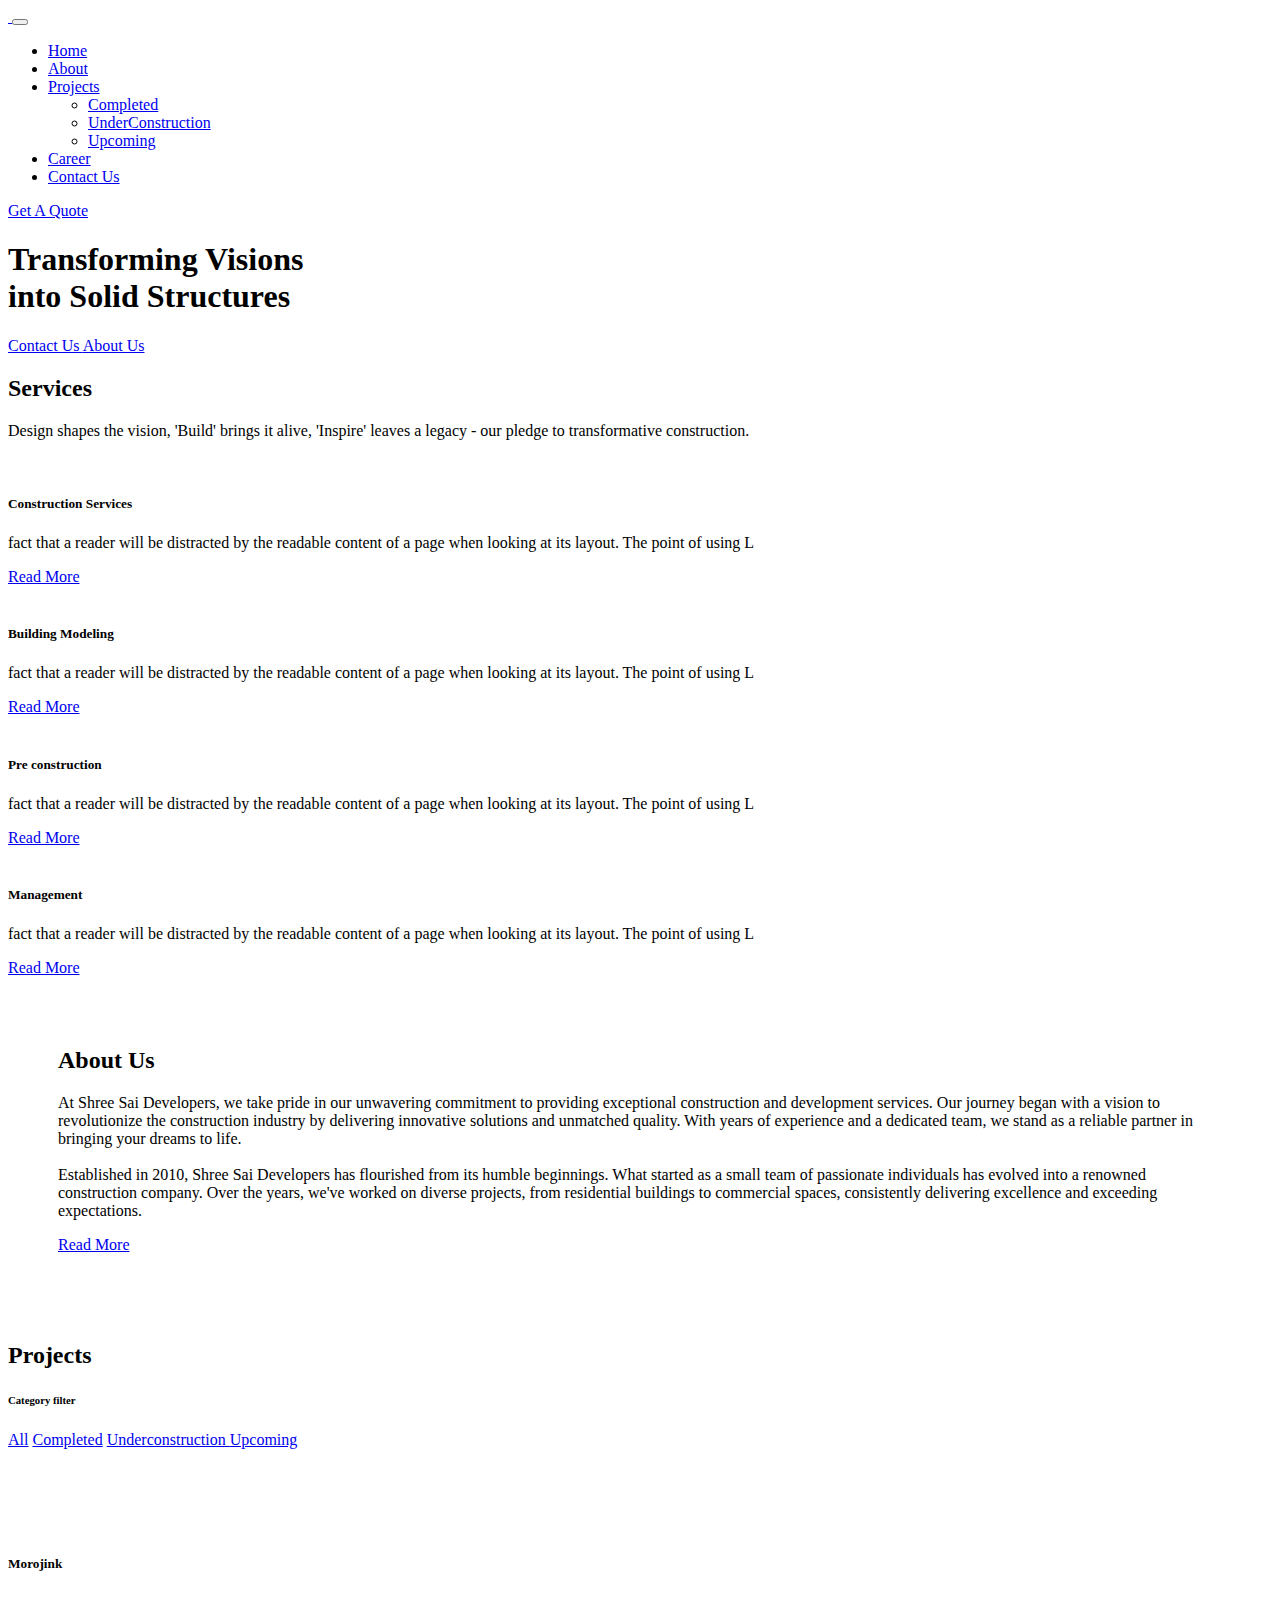
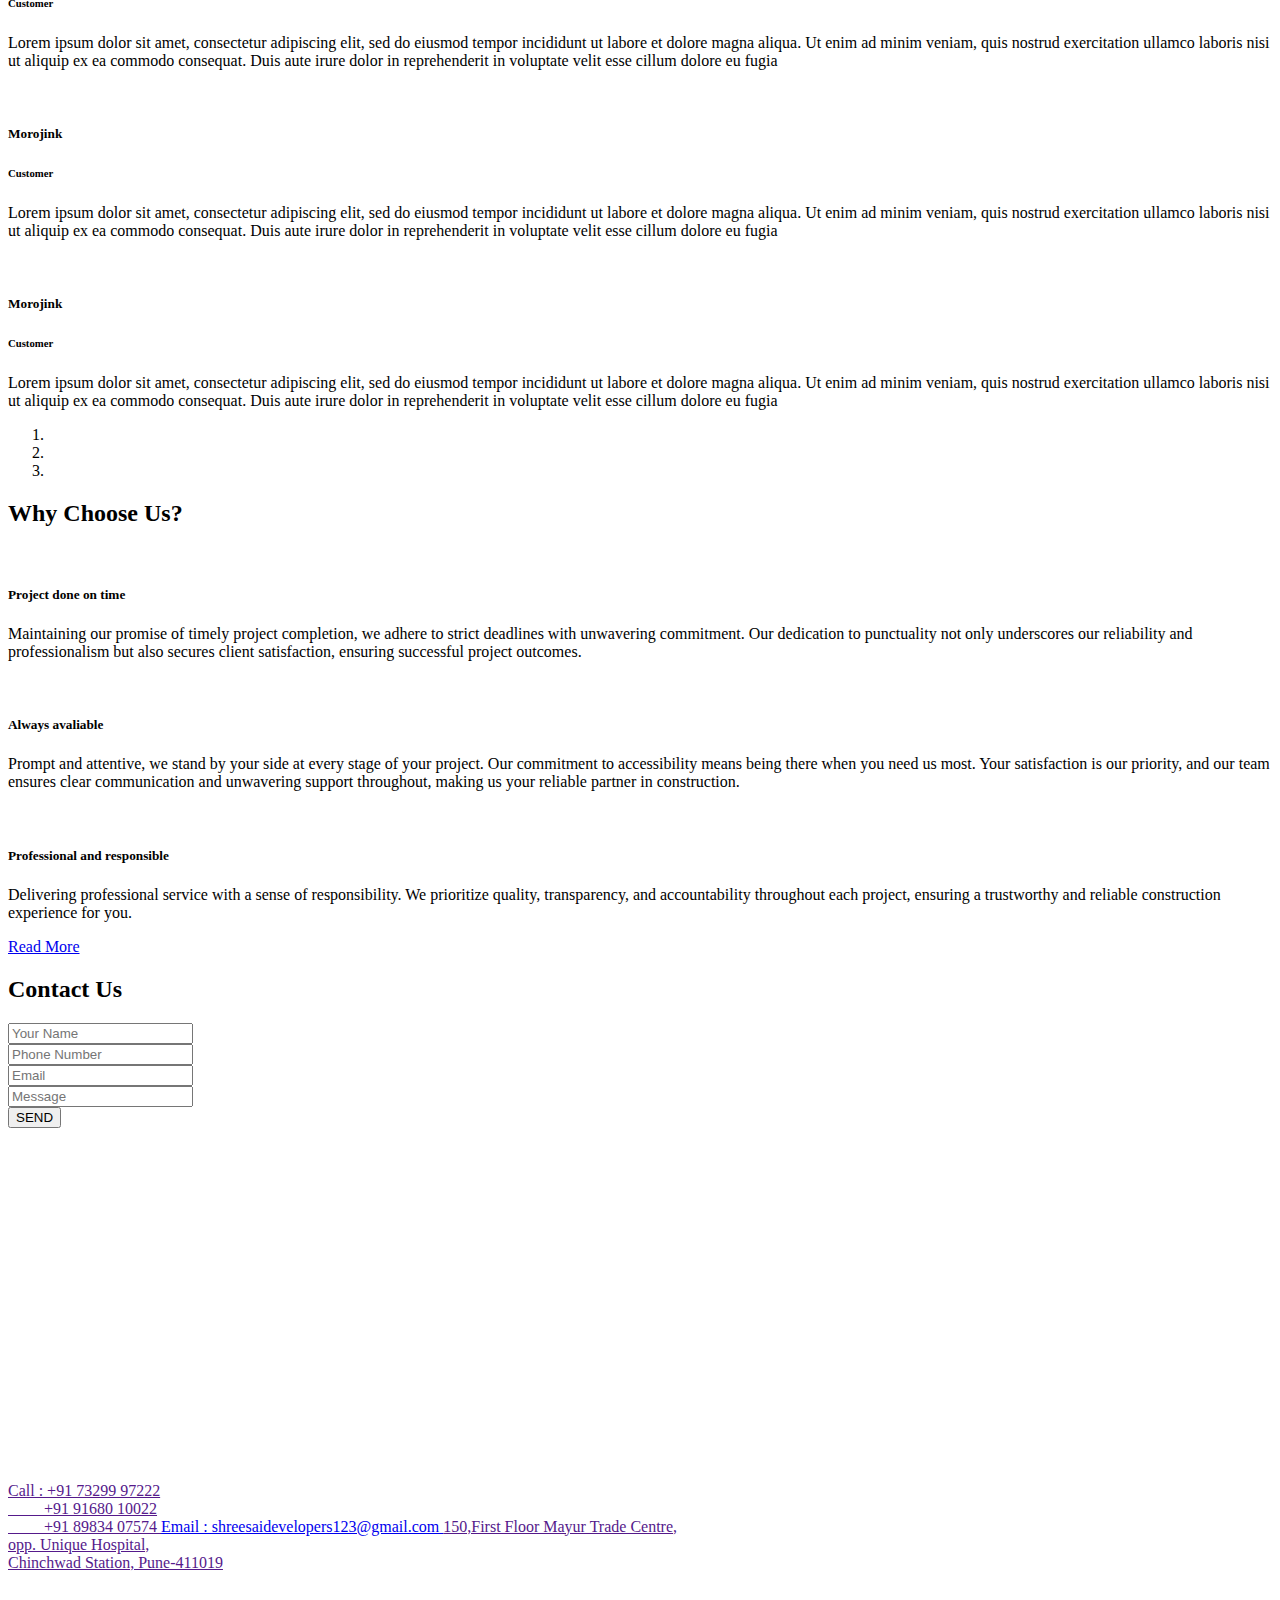
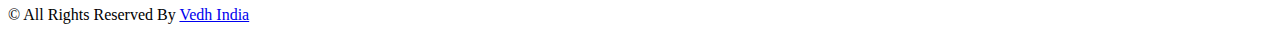
==== index.html @ a4372340 "Add files via upload" ====
<!DOCTYPE html>
<html>

<head>
  <!-- Basic -->
  <meta charset="utf-8" />
  <meta http-equiv="X-UA-Compatible" content="IE=edge" />
  <!-- Mobile Metas -->
  <meta name="viewport" content="width=device-width, initial-scale=1, shrink-to-fit=no" />
  <!-- Site Metas -->
  <meta name="keywords" content="" />
  <meta name="description" content="" />
  <meta name="author" content="" />
  <title>Shree Sai</title>
  <!-- bootstrap core css -->
  <link rel="stylesheet" type="text/css" href="css/bootstrap.css" />

  <!-- fonts style -->
  <link href="https://fonts.googleapis.com/css2?family=Roboto:wght@400;500;700;900&display=swap" rel="stylesheet">

  <!--owl slider stylesheet -->
  <link rel="stylesheet" type="text/css" href="https://cdnjs.cloudflare.com/ajax/libs/OwlCarousel2/2.3.4/assets/owl.carousel.min.css" />

  <!-- font awesome style -->
  <link href="css/font-awesome.min.css" rel="stylesheet" />

  <!-- Custom styles for this template -->
  <link href="css/style.css" rel="stylesheet" />
  <!-- responsive style -->
  <link href="css/responsive.css" rel="stylesheet" />

</head>

<body>

  <div class="hero_area">
    <!-- header section strats -->
    <header class="header_section">
      <div class="header_bottom">
        <div class="container-fluid">
          <nav class="navbar navbar-expand-lg custom_nav-container">
            <a class="navbar-brand" href="index.html">
              <img src="images/logo.png" alt="">
            </a>
    
            <button class="navbar-toggler" type="button" data-toggle="collapse" data-target="#navbarSupportedContent" aria-controls="navbarSupportedContent" aria-expanded="false" aria-label="Toggle navigation">
              <span></span>
            </button>
    
            <div class="collapse navbar-collapse" id="navbarSupportedContent">
              <ul class="navbar-nav">
                <li class="nav-item active dropdown cool-link">
                  <a class="nav-link" href="index.html">Home</a>
                </li>
                <li class="nav-item dropdown cool-link">
                  <a class="nav-link" href="about.html">About</a>
                </li>
                <li class="nav-item dropdown cool-link">
                  <a href="#" class="nav-link dropdown-toggle" data-toggle="dropdown">Projects</a>
                  <ul class="dropdown-menu">
                    <li><a href="complete.html">Completed</a></li>
                    <li><a href="undercontruction.html">UnderConstruction</a></li>
                    <li><a href="upcoming.html">Upcoming</a></li>
                  </ul>
                </li>
                <li class="nav-item dropdown cool-link">
                  <a class="nav-link" href="career.html">Career</a>
                </li>
                <li class="nav-item dropdown cool-link">
                  <a class="nav-link" href="contact.html">Contact Us</a>
                </li>
              </ul>
              <div class="quote_btn-container">
                <a href="contact.html" class="quote_btn">Get A Quote</a>
              </div>
            </div>
          </nav>
        </div>
      </div>
    </header>
    <!-- end header section -->
    <!-- slider section -->
    <section class="slider_section ">
    
            <div class="container ">
              <div class="row">
                <div class="col-md-10 mx-auto">
                  <div class="detail-box">
                    <h1>  
                      Transforming 
                      Visions  <br>into
                      Solid Structures
                    </h1>
                    <div class="btn-box">
                      <a href="contact.html" class="btn1">
                        Contact Us
                      </a>
                      <a href="about.html" class="btn2">
                        About Us
                      </a>
                  
              </div>
            </div>
          </div>
          
        </div>
      
      </div>

    </section>
    <!-- end slider section -->
  </div>


  <!-- service section -->

  <section class="service_section layout_padding">
    <div class="service_container">
      <div class="container ">
        <div class="heading_container">
          <h2>
            Services
          </h2>
          <p>
            Design shapes the vision, 'Build' brings it alive, 'Inspire' leaves a legacy - our pledge to transformative construction.
          </p>
        </div>
        <div class="row">
          <div class="col-md-6 col-lg-3">
            <div class="box ">
              <div class="img-box">
                <img src="images/s1.png" alt="">
              </div>
              <div class="detail-box">
                <h5>
                  Construction
                  Services
                </h5>
                <p>
                  fact that a reader will be distracted by the readable content of a page when looking at its layout.
                  The
                  point of using L
                </p>
                <a href="about.html">
                  Read More
                </a>
              </div>
            </div>
          </div>
          <div class="col-md-6 col-lg-3">
            <div class="box ">
              <div class="img-box">
                <img src="images/s2.png" alt="">
              </div>
              <div class="detail-box">
                <h5>
                  Building
                  Modeling
                </h5>
                <p>
                  fact that a reader will be distracted by the readable content of a page when looking at its layout.
                  The
                  point of using L
                </p>
                <a href="about.html">
                  Read More
                </a>
              </div>
            </div>
          </div>
          <div class="col-md-6 col-lg-3">
            <div class="box ">
              <div class="img-box">
                <img src="images/s3.png" alt="">
              </div>
              <div class="detail-box">
                <h5>
                  Pre
                  construction
                </h5>
                <p>
                  fact that a reader will be distracted by the readable content of a page when looking at its layout.
                  The
                  point of using L
                </p>
                <a href="about.html">
                  Read More
                </a>
              </div>
            </div>
          </div>
          <div class="col-md-6 col-lg-3">
            <div class="box ">
              <div class="img-box">
                <img src="images/s4.png" alt="">
              </div>
              <div class="detail-box">
                <h5>
                  Management
                </h5>
                <p>
                  fact that a reader will be distracted by the readable content of a page when looking at its layout.
                  The
                  point of using L
                </p>
                <a href="about.html">
                  Read More
                </a>
              </div>
            </div>
          </div>
        </div>
      </div>
    </div>
  </section>

  <!-- end service section -->


  <!-- about section -->

  <section class="about_section"  style="background: url(images/test-.jpg);
  background-repeat: no-repeat;
  background-size: cover;padding:50px">
    <div class="container  ">
      <div class="row">
        <div class="col-md-6">
          <div class="detail-box">
            <div class="heading_container">
              <h2>
                About Us
              </h2>
            </div>
            <p>
              At Shree Sai Developers, we take pride in our unwavering commitment to providing exceptional construction and development services. Our journey began with a vision to revolutionize the construction industry by delivering innovative solutions and unmatched quality. With years of experience and a dedicated team, we stand as a reliable partner in bringing your dreams to life.<br><br>Established in 2010, Shree Sai Developers has flourished from its humble beginnings. What started as a small team of passionate individuals has evolved into a renowned construction company. Over the years, we've worked on diverse projects, from residential buildings to commercial spaces, consistently delivering excellence and exceeding expectations.
            </p>
            <a href="about.html">
              Read More
            </a>
          </div>
        </div>
        <div class="col-md-6 ">
          <div class="img-box">
            <img src="images/about-img.jpg" alt="">
          </div>
        </div>

      </div>
    </div>
  </section>

  <!-- end about section -->
  <!-- project section -->

  <section class="project_section layout_padding">
    <div class="container">
      <div class="heading_container">
        <h2>
          Projects
        </h2>
      </div>
      <div class="carousel-wrap ">
        <div class="filter_box">
          <h6>
            Category filter
          </h6>
          <nav class="owl-filter-bar">
            <a href="#" class="item active" data-owl-filter="*">All</a>
            <a href="#" class="item" data-owl-filter=".completed">Completed</a>
            <a href="#" class="item" data-owl-filter=".u_construction">Underconstruction </a>
            <a href="#" class="item" data-owl-filter=".upcoming">Upcoming </a>
            
          </nav>
        </div>

        <div class="owl-carousel project_carousel">
          <div class="item completed">
            <div class="box">
              <div class="img-box">
                <img src="images/project1.jpg" alt="" />
                <a href="" class="pin_link">
                  <i class="fa fa-link" aria-hidden="true"></i>
                </a>
              </div>
              <div class="detail-box">
                <h5>
                  Renuka 
                </h5>
                <p style="color:white">
                  alteration in some form, by injected humour, or randomised words which don't look even slightly
                  believable. If you are going to use
                </p>
              </div>
            </div>
          </div>
          <div class="item u_construction">
            <div class="box">
              <div class="img-box">
                <img src="images/project2.jpg" alt="" />
                <a href="" class="pin_link">
                  <i class="fa fa-link" aria-hidden="true"></i>
                </a>
              </div>
              <div class="detail-box">
                <h5>
                 Renuka Nilay
                </h5>
                <p style="color:white">
                  alteration in some form, by injected humour, or randomised words which don't look even slightly
                  believable. If you are going to use
                </p>
              </div>
            </div>
          </div>
          <div class="item upcoming">
            <div class="box">
              <div class="img-box">
                <img src="images/project2.jpg" alt="" />
                <a href="" class="pin_link">
                  <i class="fa fa-link" aria-hidden="true"></i>
                </a>
              </div>
              <div class="detail-box">
                <h5>
                 Renuka Vista
                </h5>
                <p style="color:white">
                  alteration in some form, by injected humour, or randomised words which don't look even slightly
                  believable. If you are going to use
                </p>
              </div>
            </div>
          </div>
        </div>
      </div>
    </div>
  </section>

  <!-- end project section -->

  <!-- client section -->
  <section class="client_section layout_padding">
    <div class="container">
      <div class="heading_container heading_center">
        <h2 style="color: white;">
          Testimonial
        </h2>
      </div>
    </div>
    <div id="customCarousel2" class="carousel slide" data-ride="carousel">
      <div class="carousel-inner">
        <div class="carousel-item active">
          <div class="container">
            <div class="row">
              <div class="col-md-10 mx-auto">
                <div class="box">
                  <div class="img-box">
                    <img src="images/client.jpg" alt="">
                  </div>
                  <div class="detail-box">
                    <div class="client_info">
                      <div class="client_name">
                        <h5>
                          Morojink
                        </h5>
                        <h6>
                          Customer
                        </h6>
                      </div>
                      <i class="fa fa-quote-left" aria-hidden="true"></i>
                    </div>
                    <p>
                      Lorem ipsum dolor sit amet, consectetur adipiscing elit, sed do eiusmod tempor incididunt ut
                      labore
                      et
                      dolore magna aliqua. Ut enim ad minim veniam, quis nostrud exercitation ullamco laboris nisi ut
                      aliquip ex ea commodo consequat. Duis aute irure dolor in reprehenderit in voluptate velit esse
                      cillum
                      dolore eu fugia
                    </p>
                  </div>
                </div>
              </div>
            </div>
          </div>
        </div>
        <div class="carousel-item">
          <div class="container">
            <div class="row">
              <div class="col-md-10 mx-auto">
                <div class="box">
                  <div class="img-box">
                    <img src="images/client.jpg" alt="">
                  </div>
                  <div class="detail-box">
                    <div class="client_info">
                      <div class="client_name">
                        <h5>
                          Morojink
                        </h5>
                        <h6>
                          Customer
                        </h6>
                      </div>
                      <i class="fa fa-quote-left" aria-hidden="true"></i>
                    </div>
                    <p>
                      Lorem ipsum dolor sit amet, consectetur adipiscing elit, sed do eiusmod tempor incididunt ut
                      labore
                      et
                      dolore magna aliqua. Ut enim ad minim veniam, quis nostrud exercitation ullamco laboris nisi ut
                      aliquip ex ea commodo consequat. Duis aute irure dolor in reprehenderit in voluptate velit esse
                      cillum
                      dolore eu fugia
                    </p>
                  </div>
                </div>
              </div>
            </div>
          </div>
        </div>
        <div class="carousel-item">
          <div class="container">
            <div class="row">
              <div class="col-md-10 mx-auto">
                <div class="box">
                  <div class="img-box">
                    <img src="images/client.jpg" alt="">
                  </div>
                  <div class="detail-box">
                    <div class="client_info">
                      <div class="client_name">
                        <h5>
                          Morojink
                        </h5>
                        <h6>
                          Customer
                        </h6>
                      </div>
                      <i class="fa fa-quote-left" aria-hidden="true"></i>
                    </div>
                    <p>
                      Lorem ipsum dolor sit amet, consectetur adipiscing elit, sed do eiusmod tempor incididunt ut
                      labore
                      et
                      dolore magna aliqua. Ut enim ad minim veniam, quis nostrud exercitation ullamco laboris nisi ut
                      aliquip ex ea commodo consequat. Duis aute irure dolor in reprehenderit in voluptate velit esse
                      cillum
                      dolore eu fugia
                    </p>
                  </div>
                </div>
              </div>
            </div>
          </div>
        </div>
      </div>
      <ol class="carousel-indicators">
        <li data-target="#customCarousel2" data-slide-to="0" class="active"></li>
        <li data-target="#customCarousel2" data-slide-to="1"></li>
        <li data-target="#customCarousel2" data-slide-to="2"></li>
      </ol>
    </div>
  </section>
  <!-- end client section -->

  <!-- why us section -->

  <section class="why_us_section layout_padding">
    <div class="container">
      <div class="heading_container">
        <h2>
          Why Choose Us?
        </h2>
      </div>
      <div class="why_us_container">
        <div class="box">
          <div class="img-box">
            <img src="images/w1.png" alt="">
          </div>
          <div class="detail-box">
            <h5>
              Project done on time
            </h5>
            <p>
              Maintaining our promise of timely project completion, we adhere to strict deadlines with unwavering commitment. Our dedication to punctuality not only underscores our reliability and professionalism but also secures client satisfaction, ensuring successful project outcomes.
            </p>
          </div>
        </div>
        <div class="box">
          <div class="img-box">
            <img src="images/w2.png" alt="">
          </div>
          <div class="detail-box">
            <h5>
              Always avaliable
            </h5>
            <p>
              Prompt and attentive, we stand by your side at every stage of your project. Our commitment to accessibility means being there when you need us most. Your satisfaction is our priority, and our team ensures clear communication and unwavering support throughout, making us your reliable partner in construction.
            </p>
          </div>
        </div>
        <div class="box">
          <div class="img-box">
            <img src="images/w3.png" alt="">
          </div>
          <div class="detail-box">
            <h5>
              Professional and responsible
            </h5>
            <p>
              Delivering professional service with a sense of responsibility. We prioritize quality, transparency, and accountability throughout each project, ensuring a trustworthy and reliable construction experience for you.
            </p>
          </div>
        </div>
      </div>
      <div class="btn-box">
        <a href="about.html">
          Read More
        </a>
      </div>
    </div>
  </section>

  <!-- end why us section -->

  <!-- contact section -->
  <section class="contact_section layout_padding-bottom">
    <div class="container-fluid">
      <div class="col-lg-4 col-md-5 offset-md-1">
        <div class="heading_container">
          <h2>
            Contact Us
          </h2>
        </div>
      </div>
      <div class="row">
        <div class="col-lg-4 col-md-5 offset-md-1">
          <div class="form_container">
            <form action="">
              <div>
                <input type="text" placeholder="Your Name" />
              </div>
              <div>
                <input type="text" placeholder="Phone Number" />
              </div>
              <div>
                <input type="email" placeholder="Email" />
              </div>
              <div>
                <input type="text" class="message-box" placeholder="Message" />
              </div>
              <div class="btn_box">
                <button>
                  SEND
                </button>
              </div>
            </form>
          </div>
        </div>
        <div class="col-lg-7 col-md-6 px-0">
          <iframe src="https://www.google.com/maps/embed?pb=!1m18!1m12!1m3!1d3780.5504489914156!2d73.7911714243227!3d18.6392793155391!2m3!1f0!2f0!3f0!3m2!1i1024!2i768!4f13.1!3m3!1m2!1s0x3bc2b9b55a376e81%3A0xe01cc59620ed793e!2sMayur%20Trade%20Center%2C%20Chinchwad%2C%20Pimpri-Chinchwad%2C%20Maharashtra%20411019!5e0!3m2!1sen!2sin!4v1699520612170!5m2!1sen!2sin" width="700" height="350" style="border:0;" allowfullscreen="" loading="lazy" referrerpolicy="no-referrer-when-downgrade"></iframe>
        </div>
      </div>
    </div>
  </section>
  <!-- end contact section -->

    <!-- info section -->
    <section class="info_section ">

      <div class="container">
        
        <div class="contact_nav">
          <a href="">
            <i class="fa fa-phone" aria-hidden="true"></i>
            <span class="phone-numbers">
             Call : +91 73299 97222 <br>
            &nbsp;&nbsp;&nbsp;&nbsp;&nbsp;&nbsp;&nbsp;&nbsp;  +91 91680 10022<br>
            &nbsp;&nbsp;&nbsp;&nbsp;&nbsp;&nbsp;&nbsp;&nbsp;  +91 89834 07574
            </span>
            
          </a>
          <a href="https://mail.google.com/">
            <i class="fa fa-envelope" aria-hidden="true"></i>
            <span>
              Email : shreesaidevelopers123@gmail.com
            </span>
          </a>
          <a href="">
            <i class="fa fa-map-marker" aria-hidden="true"></i>
            <span>
              150,First Floor Mayur Trade Centre,<br>opp. Unique Hospital,<br> Chinchwad Station, Pune-411019
            </span>
          </a>
         
        </div>
  
        <!-- <div class="info_top">
          <div class="row justify-content-center info_main_row">
              <div class="col-sm-6 col-md-4 col-lg-3">
              <div class="info_links">
                <h4 style="text-transform: capitalize;">
                  Quick Links
                </h4>
                <div class="info_links_menu">
                  <a class="" href="index.html">Home </a>
                  <a class="" href="service.html">Services</a>
                  <a class="" href="about.html"> About</a>
                  <a class="" href="project.html">Project</a>
                  <a class="" href="testimonial.html">Testimonial</a>
                  <a class="" href="contact.html">Contact Us</a>
                </div>
              </div>
            </div>
  
          </div>
        </div> -->
        <div class="info_bottom text-center">
          <div class="info_logo">
              <a href="">
                  <img src="images/logo2.png" alt="">
              </a>
          </div>
      </div>
      <div class="info_bottom">
        <div class="row">
          <div class="col-md-4 ml-auto">
            <div class="social_box">
              <a href="">
                <i class="fa fa-facebook" aria-hidden="true"></i>
              </a>
              <a href="">
                <i class="fa fa-twitter" aria-hidden="true"></i>
              </a>
              <a href="">
                <i class="fa fa-linkedin" aria-hidden="true"></i>
              </a>
              <a href="">
                <i class="fa fa-instagram" aria-hidden="true"></i>
              </a>
            </div>
          </div>
        </div>
  
      </div>
      </div>
    </section>
    <!-- end info_section -->
  <!-- footer section -->
  <footer class="footer_section">
    <div class="container">
      <p>
        &copy; <span id="displayYear"></span> All Rights Reserved By
        <a href="https://vedhindia.com/">Vedh India</a>
      </p>
    </div>
  </footer>
  <!-- footer section -->

  <!-- jQery -->
  <script src="js/jquery-3.4.1.min.js"></script>
  <!-- popper js -->
  <script src="https://cdn.jsdelivr.net/npm/popper.js@1.16.0/dist/umd/popper.min.js" integrity="sha384-Q6E9RHvbIyZFJoft+2mJbHaEWldlvI9IOYy5n3zV9zzTtmI3UksdQRVvoxMfooAo" crossorigin="anonymous">
  </script>
  <!-- bootstrap js -->
  <script src="js/bootstrap.js"></script>
  <!-- owl slider -->
  <script src="https://cdnjs.cloudflare.com/ajax/libs/OwlCarousel2/2.3.4/owl.carousel.min.js">
  </script>
  <!--  OwlCarousel 2 - Filter -->
  <script src="https://huynhhuynh.github.io/owlcarousel2-filter/dist/owlcarousel2-filter.min.js"></script>
  <!-- custom js -->
  <script src="js/custom.js"></script>
  <!-- Google Map -->
  <script src="https://maps.googleapis.com/maps/api/js?key=AIzaSyCh39n5U-4IoWpsVGUHWdqB6puEkhRLdmI&callback=myMap">
  </script>
  <!-- End Google Map -->

</body>

</html>
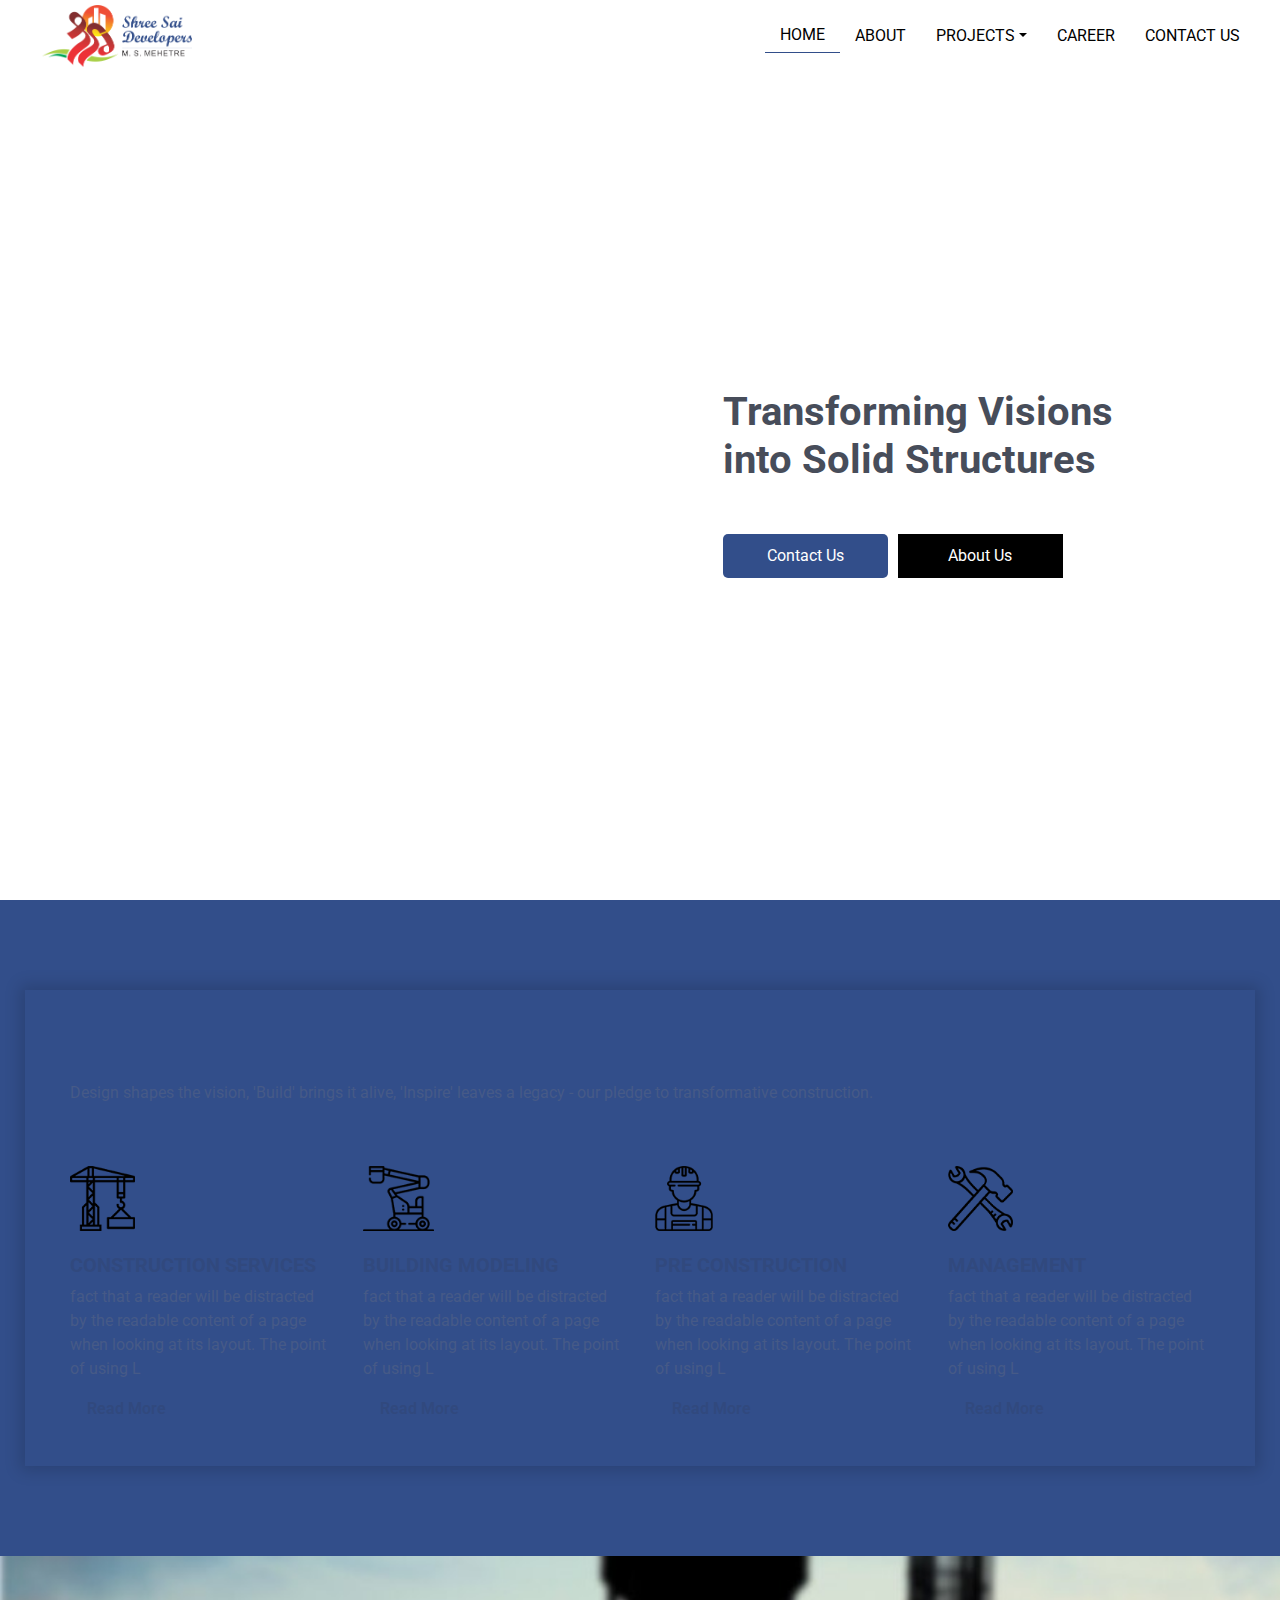
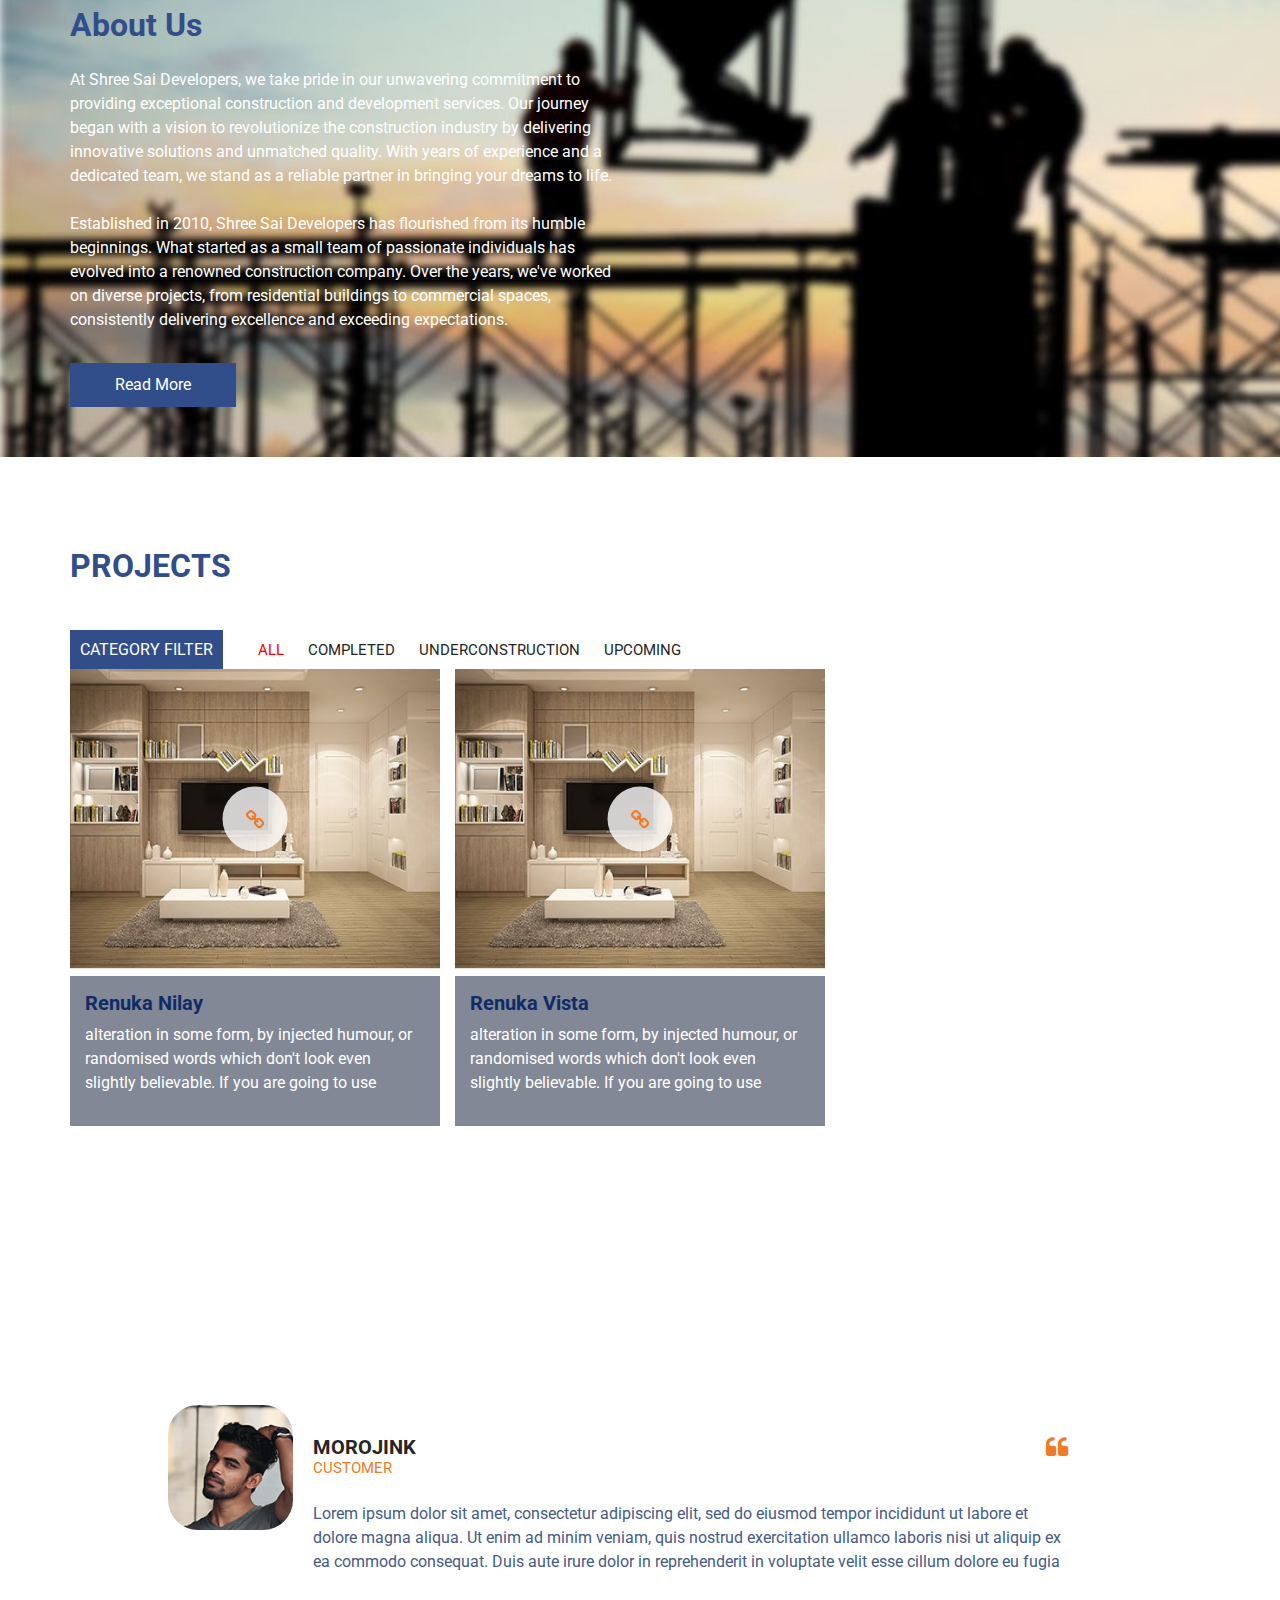
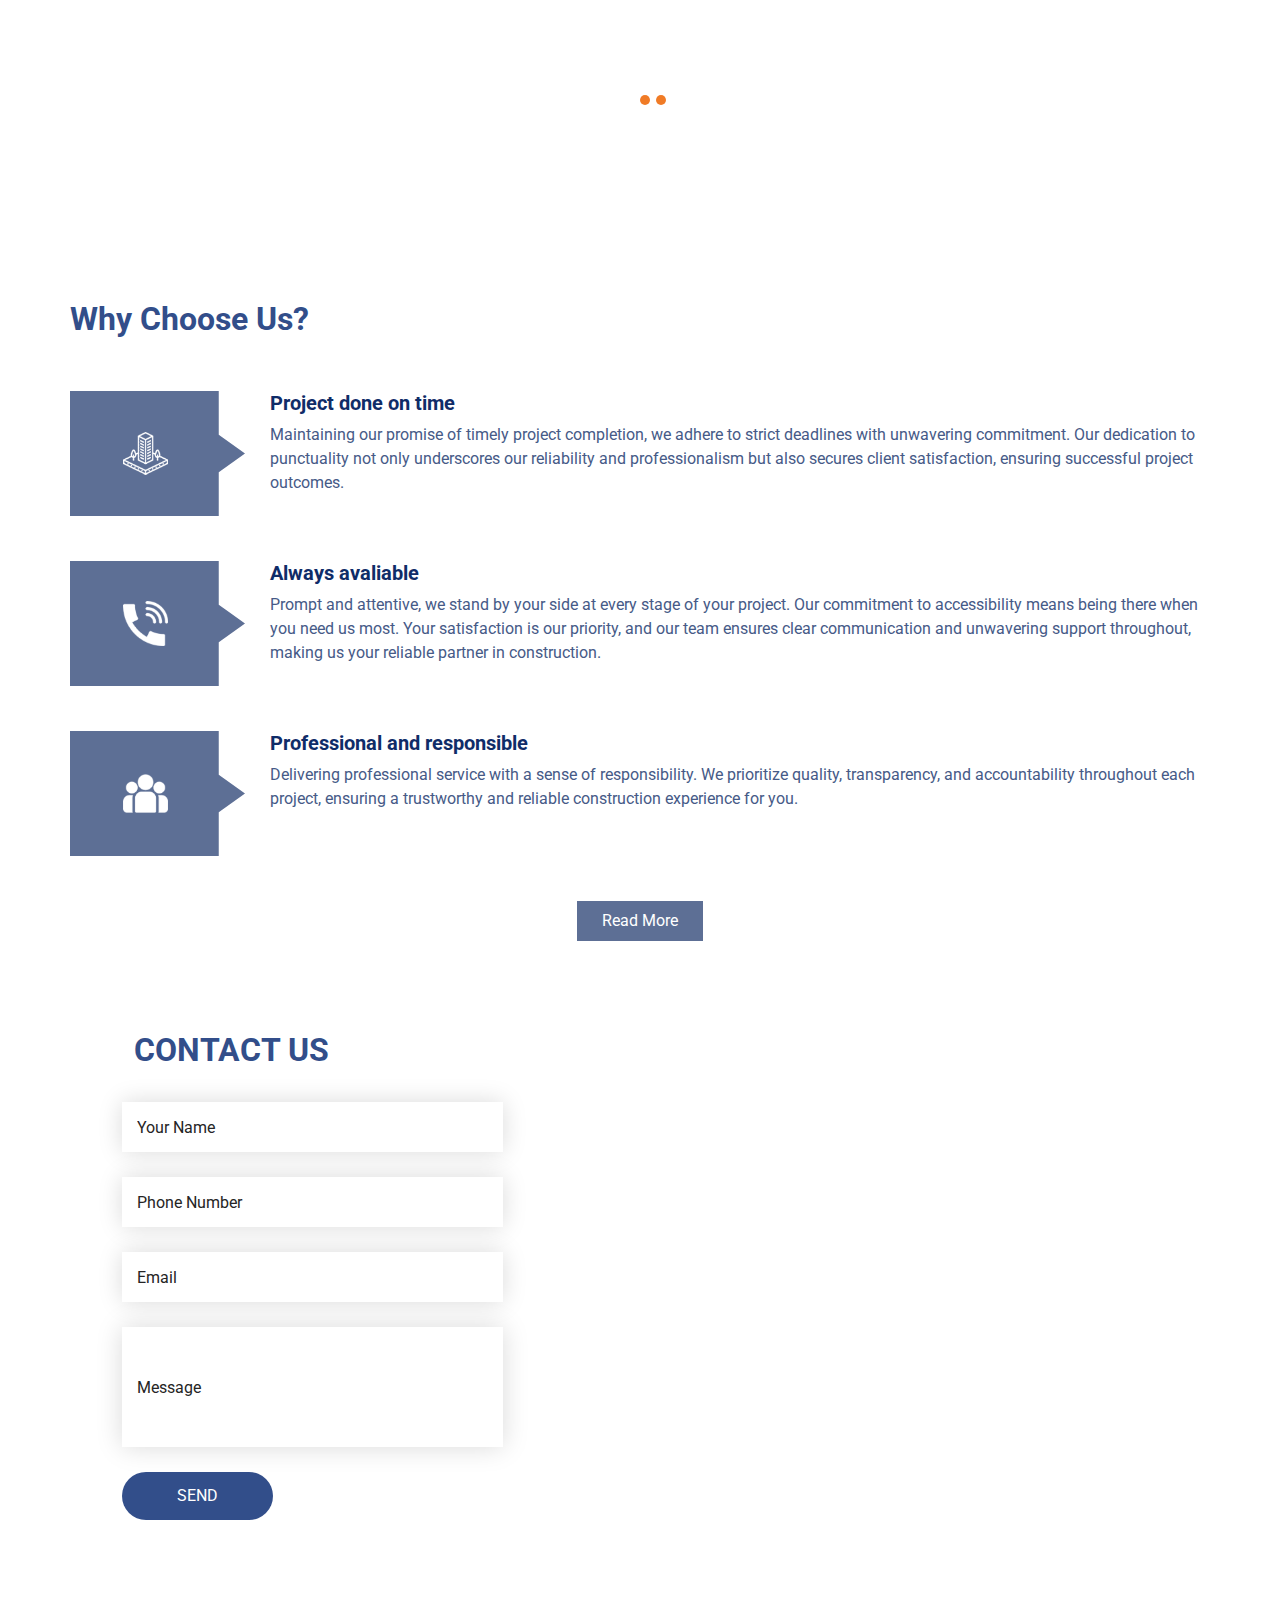
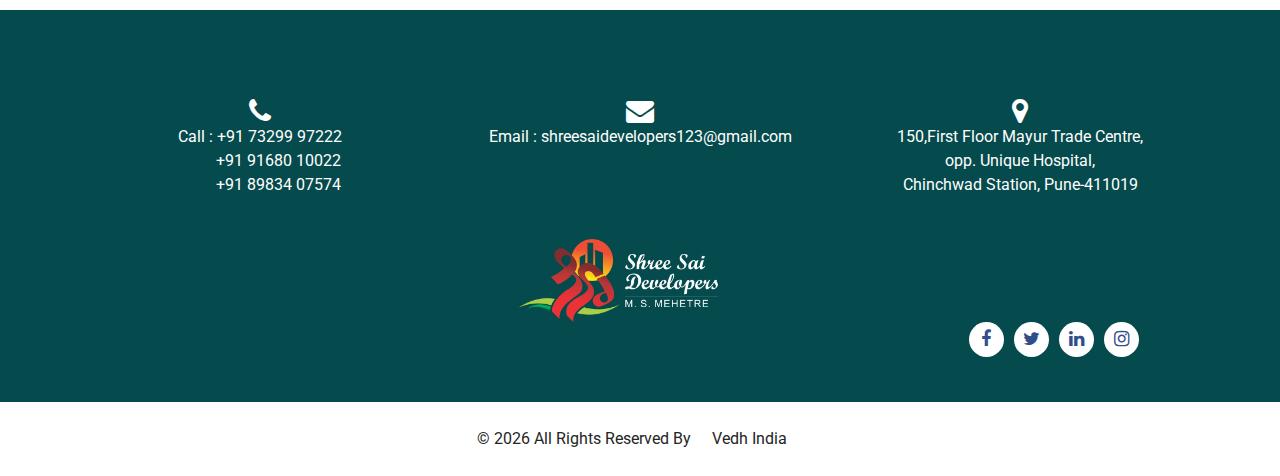
==== commit 79e2fe86: "Update index.html" ====
--- a/index.html
+++ b/index.html
@@ -114,7 +114,7 @@
 
   <!-- service section -->
 
-  <section class="service_section layout_padding">
+  <section class="service_section layout_padding" style="background: #324e8a;">
     <div class="service_container">
       <div class="container ">
         <div class="heading_container">
@@ -679,4 +679,4 @@
 
 </body>
 
-</html>+</html>
--- a/css/style.css
+++ b/css/style.css
@@ -0,0 +1,1398 @@
+body {
+  font-family: 'Roboto', sans-serif;
+  color: #0c0c0c;
+  background-color: #ffffff;
+  overflow-x: hidden;
+}
+
+.layout_padding {
+  padding: 90px 0;
+}
+
+.layout_padding2 {
+  padding: 75px 0;
+}
+
+.layout_padding2-top {
+  padding-top: 75px;
+}
+
+.layout_padding2-bottom {
+  padding-bottom: 75px;
+}
+
+.layout_padding-top {
+  padding-top: 90px;
+}
+
+.layout_padding-bottom {
+  padding-bottom: 90px;
+}
+
+.heading_container {
+  display: -webkit-box;
+  display: -ms-flexbox;
+  display: flex;
+  -webkit-box-orient: vertical;
+  -webkit-box-direction: normal;
+      -ms-flex-direction: column;
+          flex-direction: column;
+  -webkit-box-align: start;
+      -ms-flex-align: start;
+          align-items: flex-start;
+}
+
+.heading_container h2 {
+  position: relative;
+  font-weight: bold;color: #324e8a;
+}
+
+.heading_container h2 span {
+  color: #f07b26;
+}
+
+.heading_container.heading_center {
+  -webkit-box-align: center;
+      -ms-flex-align: center;
+          align-items: center;
+  text-align: center;
+}
+
+a,
+a:hover,
+a:focus {
+  text-decoration: none;
+}
+
+a:hover,
+a:focus {
+  color: initial;
+}
+
+.btn,
+.btn:focus {
+  outline: none !important;
+  -webkit-box-shadow: none;
+          box-shadow: none;
+}
+
+/*header section*/
+.hero_area {
+  position: relative;
+  height: 100vh;
+  display: -webkit-box;
+  display: -ms-flexbox;
+  display: flex;
+  -webkit-box-orient: vertical;
+  -webkit-box-direction: normal;
+      -ms-flex-direction: column;
+          flex-direction: column;
+}
+
+.sub_page .hero_area {
+  height: auto;
+}
+
+.sub_page .header_section {
+  margin-top: 0;
+  -webkit-box-shadow: 0 0 10px 0 rgba(0, 0, 0, 0.25);
+          box-shadow: 0 0 10px 0 rgba(0, 0, 0, 0.25);
+}
+
+.header_section .header_top {
+  padding: 15px 0;
+  background-color: #252525;
+}
+
+.header_section .header_top .header_top_container {
+  display: -webkit-box;
+  display: -ms-flexbox;
+  display: flex;
+  -webkit-box-pack: justify;
+      -ms-flex-pack: justify;
+          justify-content: space-between;
+  -webkit-box-align: center;
+      -ms-flex-align: center;
+          align-items: center;
+}
+
+.header_section .header_top .header_top_container .lang_box {
+  position: relative;
+  display: -webkit-box;
+  display: -ms-flexbox;
+  display: flex;
+  -webkit-box-align: center;
+      -ms-flex-align: center;
+          align-items: center;
+}
+
+.header_section .header_top .header_top_container .lang_box a {
+  margin: 0;
+  padding: 5px;
+  background-color: #ffffff;
+  color: #000000;
+}
+
+.header_section .header_top .header_top_container .lang_box a img {
+  width: 25px;
+}
+
+.header_section .header_top .header_top_container .lang_box span {
+  color: #ffffff;
+  margin-left: 10px;
+}
+
+.header_section .header_top .header_top_container .lang_box .dropdown-menu {
+  min-width: auto;
+  width: auto;
+  border-radius: 0;
+}
+
+.header_section .header_top .header_top_container .lang_box .dropdown-menu a {
+  color: #000000;
+  margin: 0;
+  padding: 0 10px;
+  display: -webkit-box;
+  display: -ms-flexbox;
+  display: flex;
+  -webkit-box-pack: center;
+      -ms-flex-pack: center;
+          justify-content: center;
+  -webkit-box-align: center;
+      -ms-flex-align: center;
+          align-items: center;
+  background-color: #ffffff;
+}
+
+.header_section .header_top .contact_nav {
+  display: -webkit-box;
+  display: -ms-flexbox;
+  display: flex;
+}
+
+.header_section .header_top .contact_nav a {
+  margin-right: 25px;
+  color: #ffffff;
+  display: -webkit-box;
+  display: -ms-flexbox;
+  display: flex;
+}
+
+.header_section .header_top .contact_nav a i {
+  margin-right: 5px;
+  background-color: #ffffff;
+  width: 25px;
+  height: 25px;
+  display: -webkit-box;
+  display: -ms-flexbox;
+  display: flex;
+  -webkit-box-pack: center;
+      -ms-flex-pack: center;
+          justify-content: center;
+  -webkit-box-align: center;
+      -ms-flex-align: center;
+          align-items: center;
+  color: #f07b26;
+}
+
+.header_section .header_top .contact_nav a:hover i {
+  color: #252525;
+}
+
+.header_section .header_top .social_box {
+  display: -webkit-box;
+  display: -ms-flexbox;
+  display: flex;
+}
+
+.header_section .header_top .social_box a i {
+  margin-right: 5px;
+  background-color: #ffffff;
+  width: 25px;
+  height: 25px;
+  display: -webkit-box;
+  display: -ms-flexbox;
+  display: flex;
+  -webkit-box-pack: center;
+      -ms-flex-pack: center;
+          justify-content: center;
+  -webkit-box-align: center;
+      -ms-flex-align: center;
+          align-items: center;
+  color: #f07b26;
+}
+
+.header_section .header_top .social_box a:hover i {
+  color: #252525;
+}
+
+.header_section .header_bottom {
+  background-color: #ffffff;
+  /* padding: 15px 0; */
+}
+
+.header_section .header_bottom .container-fluid {
+  padding-right: 25px;
+  padding-left: 25px;
+}
+.container-fluid_1 {
+  width: 77%;
+  padding-right: 15px;
+  padding-left: 15px;
+  margin-right: auto;
+  margin-left: auto;
+  border: 1px solid white;
+}
+.navbar-brand img {
+  width: 150px;
+}
+
+.custom_nav-container {
+  padding: 0;
+}
+
+.custom_nav-container .navbar-nav {
+  margin: auto;margin-top: 25px;
+}
+
+.custom_nav-container .navbar-nav .nav-item .nav-link {
+  padding: 5px 25px;
+  color: #000000;
+  text-align: center;
+  text-transform: uppercase;
+  border-radius: 5px;
+  -webkit-transition: all .3s;
+  transition: all .3s;
+}
+
+.custom_nav-container .navbar-nav .nav-item:hover .nav-link, .custom_nav-container .navbar-nav .nav-item.active .nav-link {
+  color: black;
+  border-bottom: 1.5px solid #324e8a;
+  border-radius: 0px;
+}
+
+.custom_nav-container .nav_search-btn {
+  width: 35px;
+  height: 35px;
+  padding: 0;
+  border: none;
+  color: #000000;
+}
+
+.custom_nav-container .nav_search-btn:hover {
+  color: #000000;
+}
+
+.custom_nav-container .navbar-toggler {
+  outline: none;
+}
+
+.custom_nav-container .navbar-toggler {
+  padding: 0;
+  width: 37px;
+  height: 42px;
+  -webkit-transition: all .3s;
+  transition: all .3s;
+}
+
+.custom_nav-container .navbar-toggler span {
+  display: block;
+  width: 35px;
+  height: 4px;
+  background-color: #000000;
+  margin: 7px 0;
+  -webkit-transition: all 0.3s;
+  transition: all 0.3s;
+  position: relative;
+  border-radius: 5px;
+  -webkit-transition: all .3s;
+  transition: all .3s;
+}
+
+.custom_nav-container .navbar-toggler span::before, .custom_nav-container .navbar-toggler span::after {
+  content: "";
+  position: absolute;
+  left: 0;
+  height: 100%;
+  width: 100%;
+  background-color: #000000;
+  top: -10px;
+  border-radius: 5px;
+  -webkit-transition: all .3s;
+  transition: all .3s;
+}
+
+.custom_nav-container .navbar-toggler span::after {
+  top: 10px;
+}
+
+.custom_nav-container .navbar-toggler[aria-expanded="true"] {
+  -webkit-transform: rotate(360deg);
+          transform: rotate(360deg);
+}
+
+.custom_nav-container .navbar-toggler[aria-expanded="true"] span {
+  -webkit-transform: rotate(45deg);
+          transform: rotate(45deg);
+}
+
+.custom_nav-container .navbar-toggler[aria-expanded="true"] span::before, .custom_nav-container .navbar-toggler[aria-expanded="true"] span::after {
+  -webkit-transform: rotate(90deg);
+          transform: rotate(90deg);
+  top: 0;
+}
+
+.custom_nav-container .navbar-toggler[aria-expanded="true"] .s-1 {
+  -webkit-transform: rotate(45deg);
+          transform: rotate(45deg);
+  margin: 0;
+  margin-bottom: -4px;
+}
+
+.custom_nav-container .navbar-toggler[aria-expanded="true"] .s-2 {
+  display: none;
+}
+
+.custom_nav-container .navbar-toggler[aria-expanded="true"] .s-3 {
+  -webkit-transform: rotate(-45deg);
+          transform: rotate(-45deg);
+  margin: 0;
+  margin-top: -4px;
+}
+
+.custom_nav-container .navbar-toggler[aria-expanded="false"] .s-1,
+.custom_nav-container .navbar-toggler[aria-expanded="false"] .s-2,
+.custom_nav-container .navbar-toggler[aria-expanded="false"] .s-3 {
+  -webkit-transform: none;
+          transform: none;
+}
+
+.quote_btn-container {
+  display: -webkit-box;
+  display: -ms-flexbox;
+  display: flex;
+  -webkit-box-align: center;
+      -ms-flex-align: center;
+          align-items: center;
+}
+
+.quote_btn-container a {
+  color: #000000;
+  text-transform: uppercase;
+}
+
+.quote_btn-container a span {
+  margin-left: 5px;
+}
+
+.quote_btn-container a:hover {
+  color: #252525;
+}
+
+.quote_btn-container .quote_btn {
+  display: inline-block;
+  padding: 5px 25px;
+  background-color: #324e8a;
+  color: #ffffff;
+  border-radius: 5px;
+  -webkit-transition: all .3s;
+  transition: all .3s;
+  border: none;
+}
+
+.quote_btn-container .quote_btn:hover {
+  background-color: #09338d;color:white;
+}
+
+/*end header section*/
+/* slider section */
+.slider_section {
+  -webkit-box-flex: 1;
+      -ms-flex: 1;
+          flex: 1;
+  display: -webkit-box;
+  display: -ms-flexbox;
+  display: flex;
+  -webkit-box-align: center;
+      -ms-flex-align: center;
+          align-items: center;
+  /* background-image: url(../images/slider-bg.jpg); */
+  background-image: url(https://img.freepik.com/premium-photo/double-exposure-builder-silhouette-construction-works-poster-design-made-with-generative-ai_245726-5235.jpg?w=826);
+  background-size: cover;
+}
+
+.slider_section .dot_design {
+  position: absolute;
+  width: 450px;
+  right: 0;
+  bottom: 0;
+  -webkit-transform: translateY(50%);
+          transform: translateY(50%);
+  z-index: 1;
+}
+
+.slider_section .dot_design img {
+  width: 100%;
+}
+
+.slider_section .row {
+  -webkit-box-align: center;
+      -ms-flex-align: center;
+          align-items: center;
+}
+
+.slider_section #customCarousel1 {
+  width: 100%;
+  position: unset;
+}
+
+.slider_section .detail-box {
+  color: #252525;float: right;
+}
+
+.slider_section .detail-box h1 {
+  font-weight: bold;
+    margin-bottom: 0;
+    color: #474d5a;
+}
+
+.slider_section .detail-box p {
+  color: #6d6d6d;
+}
+
+.slider_section .detail-box .btn-box {
+  display: -webkit-box;
+  display: -ms-flexbox;
+  display: flex;
+  margin: 0 -5px;
+  margin-top: 45px;
+}
+
+.slider_section .detail-box .btn-box a {
+  margin: 5px;
+  text-align: center;
+  width: 165px;
+}
+
+.slider_section .detail-box .btn-box .btn1 {
+  display: inline-block;
+  padding: 10px 15px;
+  background-color: #324e8a;
+  color: #ffffff;
+  border-radius: 0;
+  -webkit-transition: all .3s;
+  transition: all .3s;
+  border: none;border-radius: 5px;
+}
+
+.slider_section .detail-box .btn-box .btn1:hover {
+  background-color: #052b7e;border-radius: 5px;
+}
+
+.slider_section .detail-box .btn-box .btn2 {
+  display: inline-block;
+  padding: 10px 15px;
+  background-color: #000000;border-radius: 5px;
+  color: #ffffff;
+  border-radius: 0;
+  -webkit-transition: all .3s;
+  transition: all .3s;
+  border: none;
+}
+
+.slider_section .detail-box .btn-box .btn2:hover {
+  background-color: black;border-radius: 5px;
+}
+
+.slider_section .img-box img {
+  width: 100%;
+}
+
+.slider_section .carousel-indicators {
+  position: unset;
+  margin: 0;
+  -webkit-box-pack: center;
+      -ms-flex-pack: center;
+          justify-content: center;
+  -webkit-box-align: center;
+      -ms-flex-align: center;
+          align-items: center;
+  margin-top: 45px;
+}
+
+/* .slider_section .carousel-indicators li {
+  background-color: #ffffff;
+  width: 10px;
+  height: 10px;
+  border-radius: 100%;
+  opacity: 1;
+}
+
+.slider_section .carousel-indicators li.active {
+  width: 12px;
+  height: 12px;
+  background-color: #ed3237;
+} */
+
+.service_section {
+  position: relative;
+}
+p {
+  margin-top: 0;
+  margin-bottom: 1rem;
+  color: #465a87;
+}
+.service_section .heading_container h2 {
+  text-transform: none;
+  color:#324e8a;
+}
+
+.service_section .service_container {
+  -webkit-box-shadow: 0 0 15px 5px rgba(0, 0, 0, 0.15);
+          box-shadow: 0 0 15px 5px rgba(0, 0, 0, 0.15);
+  padding: 45px 15px;
+  margin: 0 25px;
+}
+
+.service_section .box {
+  margin-top: 45px;
+}
+
+.service_section .box .img-box {
+  height: 65px;
+}
+
+.service_section .box .img-box img {
+  height: 100%;
+  -webkit-filter: brightness(0);
+          filter: brightness(0);
+  -webkit-transition: all .3s;
+  transition: all .3s;
+}
+
+.service_section .box .detail-box {
+  margin-top: 15px;
+}
+
+.service_section .box .detail-box h5 {
+  font-weight: bold;
+  text-transform: uppercase;color: #31497e;
+}
+
+.service_section .box .detail-box a {
+  color: #31497e;
+  font-weight: 600;
+}
+
+.service_section .box .detail-box a:hover {
+  color: #828385;
+}
+
+.service_section .box:hover .img-box img {
+  -webkit-filter: brightness(1);
+          filter: brightness(1);
+}
+
+.about_section .row {
+  -webkit-box-align: center;
+      -ms-flex-align: center;
+          align-items: center;
+}
+
+.about_section .img-box {
+  position: relative;
+}
+
+.about_section .img-box img {
+  max-width: 100%;
+  position: relative;
+  z-index: 2;
+}
+
+.about_section .img-box::before, .about_section .img-box::after {
+  content: "";
+  position: absolute;
+  top: 50%;
+  width: 45px;
+  height: 70%;
+  background-color: #f07b26;
+  z-index: 3;
+}
+
+.about_section .img-box::before {
+  left: 0;
+  z-index: 3;
+  -webkit-transform: translate(-50%, -50%);
+          transform: translate(-50%, -50%);
+}
+
+.about_section .img-box::after {
+  right: 0;
+  z-index: 1;
+  -webkit-transform: translate(50%, -50%);
+          transform: translate(50%, -50%);
+}
+
+.about_section .detail-box p {
+  color: white;
+  margin-top: 15px;
+}
+
+.about_section .detail-box a {
+  display: inline-block;
+  padding: 10px 45px;
+  background-color: #324e8a;
+  color: #ffffff;
+  border-radius: 0px;
+  -webkit-transition: all .3s;
+  transition: all .3s;
+  border: none;
+  margin-top: 15px;
+}
+
+.about_section .detail-box a:hover {
+  background-color: #0c3285;
+}
+
+.project_section .heading_container {
+  margin-bottom: 45px;
+}
+
+.project_section .heading_container h2 {
+  color: #324e8a;
+  text-transform: uppercase;
+  margin: 0;
+}
+
+.project_section .heading_container h2 span {
+  color: #ffffff;
+}
+
+.project_section .filter_box {
+  display: -webkit-box;
+  display: -ms-flexbox;
+  display: flex;
+  -webkit-box-align: center;
+      -ms-flex-align: center;
+          align-items: center;
+}
+
+.project_section .filter_box h6 {
+  background-color: #324e8a;
+  color: #ffffff;
+  text-transform: uppercase;
+  margin: 0;
+  padding: 10px 10px;
+  font-weight: normal;
+}
+
+.project_section .filter_box .owl-filter-bar {
+  margin-left: 25px;
+}
+
+.project_section .filter_box .owl-filter-bar a {
+  text-transform: uppercase;
+  color: #252525;
+  padding: 0 10px;
+  font-size: 15px;
+}
+
+.project_section .filter_box .owl-filter-bar a.active {
+  color: red;
+}
+
+.project_section .box {
+  position: relative;
+}
+
+.project_section .box .img-box {
+  position: relative;
+}
+
+.project_section .box .img-box img {
+  width: 100%;
+}
+
+.project_section .box .img-box .pin_link {
+  position: absolute;
+  top: 50%;
+  left: 50%;
+  display: -webkit-box;
+  display: -ms-flexbox;
+  display: flex;
+  -webkit-box-pack: center;
+      -ms-flex-pack: center;
+          justify-content: center;
+  -webkit-box-align: center;
+      -ms-flex-align: center;
+          align-items: center;
+  width: 65px;
+  height: 65px;
+  background-color: rgba(255, 255, 255, 0.8);
+  border-radius: 100%;
+  -webkit-transform: translate(-50%, -50%);
+          transform: translate(-50%, -50%);
+  color: #f07b26;
+  font-size: 20px;
+}
+
+
+.project_section .box .detail-box {
+  padding: 15px;
+  -webkit-transition: all 0.3s;
+  transition: all 0.3s;
+  background-color: #828895;
+  color: #ffffff;
+  /* visibility: hidden; */
+  opacity: 1;
+}
+
+.project_section .box .detail-box h5 {
+  font-weight: bold;
+}
+
+/* .project_section .owl-item.active.center .box .detail-box {
+  opacity: 1;
+  visibility: visible;
+}
+
+.project_section .project_carousel {
+  margin-top: 45px;
+  padding: 0 45px;
+}
+
+.project_section .project_carousel .owl-nav {
+  display: -webkit-box;
+  display: -ms-flexbox;
+  display: flex;
+  -webkit-box-pack: center;
+      -ms-flex-pack: center;
+          justify-content: center;
+  margin-top: 20px;
+}
+
+.project_section .project_carousel .owl-nav button {
+  width: 50px;
+  height: 50px;
+  background-color: #252525;
+  outline: none;
+  color: #ffffff;
+  font-size: 28px;
+  font-weight: bold;
+}
+
+.project_section .project_carousel .owl-nav button:hover {
+  background-color: #f07b26;
+}
+
+.project_section .project_carousel .owl-nav button.owl-prev {
+  left: -25px;
+}
+
+.project_section .project_carousel .owl-nav button.owl-next {
+  right: -25px;
+} */
+.project_section_1 .box {
+  position: relative;
+    border: 1px solid #d5d2d2;
+    padding: 10px;
+    box-shadow: rgba(0, 0, 0, 0.15) 1.95px 1.95px 2.6px;
+}
+
+.project_section_1 .box .img-box {
+  position: relative;
+}
+
+.project_section_1 .box .img-box img {
+  width: 100%;
+}
+
+.project_section_1 .box .img-box .pin_link {
+  position: absolute;
+  top: 50%;
+  left: 50%;
+  display: -webkit-box;
+  display: -ms-flexbox;
+  display: flex;
+  -webkit-box-pack: center;
+      -ms-flex-pack: center;
+          justify-content: center;
+  -webkit-box-align: center;
+      -ms-flex-align: center;
+          align-items: center;
+  width: 65px;
+  height: 65px;
+  background-color: rgba(255, 255, 255, 0.8);
+  border-radius: 100%;
+  -webkit-transform: translate(-50%, -50%);
+          transform: translate(-50%, -50%);
+  color: #f07b26;
+  font-size: 20px;
+}
+
+
+.project_section_1 .box .detail-box {
+  padding: 15px;
+  -webkit-transition: all 0.3s;
+  transition: all 0.3s;
+  background-color: #828895;
+  color: #ffffff;
+  /* visibility: hidden; */
+  opacity: 1;
+}
+
+.project_section_1 .box .detail-box h5  {
+  font-weight: bold;color: #ffffff;
+}
+.client_section {
+  background-image: url(../images/client-bg.jpg);
+  background-size: cover;
+  background-attachment: fixed;
+}
+
+.client_section .heading_container {
+  margin-bottom: 45px;
+  color: #ffffff;
+}
+
+.client_section .heading_container h2 {
+  text-transform: uppercase;
+  margin: 0;
+}
+
+.client_section .box {
+  display: -webkit-box;
+  display: -ms-flexbox;
+  display: flex;
+}
+
+.client_section .box .img-box {
+  width: 125px;
+  height: 125px;
+  min-width: 125px;
+  border-radius: 30px;
+  overflow: hidden;
+  margin-right: -65px;
+  margin-top: 15px;
+  position: relative;
+}
+
+.client_section .box .img-box img {
+  width: 100%;
+}
+
+.client_section .box .client_info {
+  display: -webkit-box;
+  display: -ms-flexbox;
+  display: flex;
+  -webkit-box-pack: justify;
+      -ms-flex-pack: justify;
+          justify-content: space-between;
+}
+
+.client_section .box .client_info .client_name h5 {
+  font-weight: bold;
+  color: #252525;
+  margin-bottom: 0;
+  text-transform: uppercase;
+}
+
+.client_section .box .client_info .client_name h6 {
+  margin-bottom: 0;
+  color: #f07b26;
+  font-weight: normal;
+  font-size: 15px;
+  text-transform: uppercase;
+}
+
+.client_section .box .client_info i {
+  font-size: 24px;
+  color: #f07b26;
+}
+
+.client_section .box p {
+  margin-top: 25px;
+}
+
+.client_section .box .detail-box {
+  background-color: #ffffff;
+  padding: 45px 45px 45px 85px;
+}
+
+.client_section .carousel-indicators {
+  position: unset;
+  margin: 0;
+  -webkit-box-pack: center;
+      -ms-flex-pack: center;
+          justify-content: center;
+  -webkit-box-align: center;
+      -ms-flex-align: center;
+          align-items: center;
+  margin-top: 45px;
+}
+
+.client_section .carousel-indicators li {
+  background-color: #f07b26;
+  width: 10px;
+  height: 10px;
+  border-radius: 100%;
+  opacity: 1;
+}
+
+.client_section .carousel-indicators li.active {
+  width: 20px;
+  height: 20px;
+  background-color: #ffffff;
+}
+
+.why_us_section .why_us_container .box {
+  display: -webkit-box;
+  display: -ms-flexbox;
+  display: flex;
+  -webkit-box-align: start;
+      -ms-flex-align: start;
+          align-items: flex-start;
+  margin-top: 45px;
+}
+
+.why_us_section .why_us_container .box .img-box {
+  background-color: #5d6f95;
+  display: -webkit-box;
+  display: -ms-flexbox;
+  display: flex;
+  -webkit-box-pack: center;
+      -ms-flex-pack: center;
+          justify-content: center;
+  -webkit-box-align: center;
+      -ms-flex-align: center;
+          align-items: center;
+  width: 175px;
+  min-width: 175px;
+  height: 125px;
+  margin-right: 25px;
+  padding-right: 25px;
+  -webkit-clip-path: polygon(0 0, 85% 0, 85% 35%, 100% 50%, 85% 65%, 85% 100%, 0 100%);
+          clip-path: polygon(0 0, 85% 0, 85% 35%, 100% 50%, 85% 65%, 85% 100%, 0 100%);
+  -webkit-transition: all .3s;
+  transition: all .3s;
+}
+h5{
+  color: #0f2c68;
+}
+.why_us_section .why_us_container .box .img-box img {
+  width: 45px;
+}
+
+.why_us_section .why_us_container .box .detail-box h5 {
+  font-weight: bold;
+}
+
+.why_us_section .why_us_container .box:hover .img-box {
+  background-color: #252525;
+}
+
+.why_us_section .btn-box {
+  display: -webkit-box;
+  display: -ms-flexbox;
+  display: flex;
+  -webkit-box-pack: center;
+      -ms-flex-pack: center;
+          justify-content: center;
+  margin-top: 45px;
+}
+
+.why_us_section .btn-box a {
+  display: inline-block;
+  padding: 8px 25px;
+  background-color: #5d6f95;
+  color: #ffffff;
+  border-radius: 0;
+  -webkit-transition: all .3s;
+  transition: all .3s;
+  border: none;
+}
+
+.why_us_section .btn-box a:hover {
+  background-color: #184199;
+}
+
+.contact_section {
+  position: relative;
+}
+
+.contact_section .heading_container {
+  margin-bottom: 25px;
+}
+
+.contact_section .heading_container h2 {
+  text-transform: uppercase;
+}
+
+.contact_section .form_container {
+  margin-right: 15px;
+}
+
+.contact_section .form_container input {
+  width: 100%;
+  border: none;
+  height: 50px;
+  margin-bottom: 25px;
+  padding-left: 15px;
+  outline: none;
+  color: #101010;
+  -webkit-box-shadow: 0 0 25px 0 rgba(0, 0, 0, 0.15);
+          box-shadow: 0 0 25px 0 rgba(0, 0, 0, 0.15);
+}
+
+.contact_section .form_container input::-webkit-input-placeholder {
+  color: #252525;
+}
+
+.contact_section .form_container input:-ms-input-placeholder {
+  color: #252525;
+}
+
+.contact_section .form_container input::-ms-input-placeholder {
+  color: #252525;
+}
+
+.contact_section .form_container input::placeholder {
+  color: #252525;
+}
+
+.contact_section .form_container input.message-box {
+  height: 120px;
+}
+
+.contact_section .form_container button {
+  border: none;
+  text-transform: uppercase;
+  display: inline-block;
+  padding: 12px 55px;
+  background-color: #324e8a;
+  color: #ffffff;
+  border-radius: 50px;
+  -webkit-transition: all .3s;
+  transition: all .3s;
+  border: none;
+}
+
+.contact_section .form_container button:hover {
+  background-color: #08328f;
+}
+
+.contact_section .map_container {
+  height: 450px;
+  overflow: hidden;
+  display: -webkit-box;
+  display: -ms-flexbox;
+  display: flex;
+  -webkit-box-align: stretch;
+      -ms-flex-align: stretch;
+          align-items: stretch;
+  padding: 0;
+}
+
+.contact_section .map_container .map {
+  height: 100%;
+  -webkit-box-flex: 1;
+      -ms-flex: 1;
+          flex: 1;
+}
+
+.contact_section .map_container .map #googleMap {
+  height: 100%;
+}
+
+.info_section {
+  background-color: #054a4c;
+  color: #ffffff;
+  padding: 45px 0;
+}
+
+.info_section .contact_nav {
+  display: -webkit-box;
+  display: -ms-flexbox;
+  display: flex;
+  -webkit-box-pack: center;
+      -ms-flex-pack: center;
+          justify-content: center;
+  padding: 25px 0;
+  text-align: center;
+}
+
+.info_section .contact_nav a {
+  -webkit-box-flex: 1;
+      -ms-flex: 1;
+          flex: 1;
+  margin: 0;
+  display: -webkit-box;
+  display: -ms-flexbox;
+  display: flex;
+  -webkit-box-orient: vertical;
+  -webkit-box-direction: normal;
+      -ms-flex-direction: column;
+          flex-direction: column;
+  -webkit-box-align: center;
+      -ms-flex-align: center;
+          align-items: center;
+  color: #ffffff;
+}
+
+.info_section .contact_nav a i {
+  font-size: 28px;
+}
+
+/* .info_section .info_top {
+  padding: 45px 0;
+} */
+
+.info_section h4 {
+  text-transform: uppercase;
+  position: relative;
+  margin-bottom: 25px;
+}
+
+.info_section .info_links .info_links_menu {
+  display: -webkit-box;
+  display: -ms-flexbox;
+  display: flex;
+  -ms-flex-wrap: wrap;
+      flex-wrap: wrap;
+}
+
+.info_section .info_links .info_links_menu a {
+  color: #ffffff;
+  -ms-flex-preferred-size: 50%;
+      flex-basis: 50%;
+}
+
+
+.info_section .info_post .post_box {
+  display: -webkit-box;
+  display: -ms-flexbox;
+  display: flex;
+  -ms-flex-wrap: wrap;
+      flex-wrap: wrap;
+  -webkit-box-align: center;
+      -ms-flex-align: center;
+          align-items: center;
+}
+
+.info_section .info_post .post_box .img-box {
+  min-width: 45px;
+  max-width: 90px;
+  display: -webkit-box;
+  display: -ms-flexbox;
+  display: flex;
+  -webkit-box-pack: center;
+      -ms-flex-pack: center;
+          justify-content: center;
+  -webkit-box-align: center;
+      -ms-flex-align: center;
+          align-items: center;
+  background-color: #ffffff;
+  -ms-flex-preferred-size: calc(33% - 10px);
+      flex-basis: calc(33% - 10px);
+  padding: 5px;
+  margin: 5px;
+}
+
+.info_section .info_post .post_box .img-box img {
+  width: 100%;
+}
+
+.info_section .info_post .post_box p {
+  margin: 0;
+}
+
+.info_section .info_post .post_box:not(:nth-last-child(1)) {
+  margin-bottom: 15px;
+}
+
+.info_section .info_form input {
+  width: 100%;
+  border: none;
+  height: 45px;
+  margin-bottom: 25px;
+  padding-left: 25px;
+  background-color: #eaeaea;
+  outline: none;
+  color: #101010;
+}
+
+.info_section .info_form button {
+  display: inline-block;
+  padding: 10px 45px;
+  background-color: #f07b26;
+  color: #ffffff;
+  border-radius: 5px;
+  -webkit-transition: all .3s;
+  transition: all .3s;
+  border: none;
+}
+
+.info_section .info_form button:hover {
+  background-color: #bc570d;
+}
+
+.info_section .info_bottom .row {
+  -webkit-box-align: center;
+      -ms-flex-align: center;
+          align-items: center;
+}
+
+.info_section .info_bottom .info_logo {
+  margin-right: 45px;
+}
+
+.info_section .info_bottom .info_logo a img {
+  width: 200px;
+}
+
+.info_section .info_bottom .social_box {
+  width: 67%;
+    display: -webkit-box;
+    display: -ms-flexbox;
+    display: flex;
+    /* margin-top: 25px; */
+    float: right;
+  /* margin-top: 25px; */
+}
+
+.info_section .info_bottom .social_box a {
+  display: -webkit-box;
+  display: -ms-flexbox;
+  display: flex;
+  -webkit-box-pack: center;
+      -ms-flex-pack: center;
+          justify-content: center;
+  -webkit-box-align: center;
+      -ms-flex-align: center;
+          align-items: center;
+  background-color: #ffffff;
+  border-radius: 100%;
+  width: 35px;
+  height: 35px;
+  color: #324e8a;
+  font-size: 18px;
+  margin-right: 10px;
+}
+
+.info_section .info_bottom .social_box a:hover {
+  color: #0a3694;
+}
+
+/* footer section*/
+.footer_section {
+  position: relative;
+  background-color: #ffffff;
+  text-align: center;
+}
+
+.footer_section p {
+  color: #252525;
+  padding: 25px 0;
+  margin: 0;
+}
+
+.footer_section p a {
+  color: inherit;
+}
+.leader_img{
+  width: 100%;
+    height: auto;
+}
+.img-box {
+  position: relative;
+  display: inline-block;
+  overflow: hidden;
+}
+
+.img-box img {
+  display: block;
+  width: 100%;
+  height: auto;
+}
+
+.img-box::after {
+  content: '';
+  position: absolute;
+  top: 0;
+  left: 0;
+  width: 100%;
+  height: 100%;
+  background-color: rgba(248, 236, 236, 0); /* Initially transparent */
+  transition: background-color 0.3s; /* Smooth transition effect */
+  z-index: 1;
+}
+
+.text-on-hover {
+  position: absolute;
+  top: 50%;
+  left: 50%;
+  transform: translate(-50%, -50%);
+  opacity: 0;
+  transition: opacity 0.3s; /* Smooth transition effect */
+  z-index: 2;
+  pointer-events: none;
+}
+
+.img-box:hover::after {
+  background-color: rgba(248, 236, 236, 0.5); /* Background color on hover */
+}
+
+.img-box:hover .text-on-hover {
+  opacity: 1;
+}
+.page_des{
+  position: relative;width: 100%;left: 0%;text-align: center;color: #040650;top: 40%;
+}
+.page_des_1{
+  position: relative;width: 100%;left: 0%;text-align: center;color: #324e8a;font-size: 2rem;text-transform: uppercase;
+}
+.leads{
+  position: relative;width: 100%;left: 0%;text-align: center;color: #324e8a;font-size: 2rem;
+}
+.stats {
+  display: flex;
+  justify-content: space-around;
+}
+.stats-item {
+  text-align: center;
+  padding: 10px;
+  box-shadow: rgba(100, 100, 111, 0.2) 0px 7px 29px 0px;
+  width: 200px;background-color: white;border-radius: 5px;
+}
+
+.stats-item h2 {
+  font-size: 36px;
+  margin: 0;color:#324e8a;
+}
+
+.stats-item p {
+  margin: 5px 0;
+  color: #546383;
+}
+
+/* Animation for counting effect */
+@keyframes count {
+  from {
+    opacity: 0;
+    transform: translateY(-50px);
+  }
+  to {
+    opacity: 1;
+    transform: translateY(0);
+  }
+}
+
+.stats-item {
+  animation: count 2s;
+}
+a {
+  color: black;
+  text-decoration: none;
+  background-color: transparent;
+  padding: 17px;
+}
--- a/css/responsive.css
+++ b/css/responsive.css
@@ -0,0 +1,161 @@
+@media (max-width: 1300px) {
+  .quote_btn-container {
+    display: none;
+  }
+
+  .custom_nav-container .navbar-nav {
+    margin: 0;
+    margin-left: auto;
+    align-items: center;
+  }
+
+  .custom_nav-container .navbar-nav .nav-item .nav-link {
+    padding: 5px 15px;
+  }
+}
+
+@media (max-width: 1120px) {}
+
+@media (max-width: 992px) {
+  .hero_area {
+    height: auto;
+  }
+
+  .custom_nav-container .navbar-nav {
+    padding-top: 15px;
+  }
+
+  .header_section .header_top .contact_nav a span {
+    display: none;
+  }
+
+  .custom_nav-container .navbar-nav .nav-item .nav-link {
+    padding: 5px 25px;
+    margin: 5px 0;
+  }
+
+  .slider_section {
+    padding: 75px 0;
+  }
+
+  .project_section .filter_box {
+    flex-direction: column;
+    align-items: flex-start;
+  }
+
+  .project_section .filter_box .owl-filter-bar {
+    margin-left: 0;
+    margin-top: 10px;
+  }
+
+  .project_section .filter_box .owl-filter-bar a {
+    padding: 10px;
+    display: inline-block;
+  }
+}
+
+@media (max-width: 768px) {
+  .about_section .img-box {
+    margin-top: 45px;
+  }
+
+  .project_section .box .detail-box {
+    opacity: 1;
+    visibility: visible;
+  }
+
+  .contact_section .map_container {
+    margin-top: 45px;
+  }
+
+  .contact_section .form_container {
+    padding: 0;
+    margin: 0;
+  }
+
+  .info_section .contact_nav {
+    flex-direction: column;
+    align-items: flex-start;
+    padding-top: 0;
+  }
+
+  .info_section .contact_nav a:not(:nth-last-child(1)) {
+    margin-bottom: 25px;
+  }
+
+  .info_section .contact_nav a {
+    align-items: flex-start;
+    text-align: left;
+  }
+
+  .info_section .info_top {
+    padding: 0;
+  }
+
+  .info_section .info_top .row>div {
+    margin-bottom: 35px;
+  }
+}
+
+@media (max-width: 576px) {
+  .header_section .header_top .social_box {
+    display: none;
+  }
+
+  .header_section .header_top .contact_nav a {
+    margin: 0;
+    margin-left: 15px;
+  }
+
+  .why_us_section .why_us_container .box {
+    flex-direction: column;
+  }
+
+  .why_us_section .why_us_container .box .img-box {
+    width: 150px;
+    min-width: 150px;
+    height: 160px;
+    margin-right: 0;
+    padding-right: 0;
+    margin-bottom: 25px;
+    padding-bottom: 25px;
+    clip-path: polygon(0 85%, 0 0, 100% 0, 100% 85%, 65% 85%, 50% 100%, 35% 85%);
+
+  }
+
+  .project_section .project_carousel {
+    padding: 0;
+  }
+}
+
+@media (max-width: 480px) {
+  .slider_section .detail-box h1 {
+    font-size: 2rem;
+  }
+
+  .client_section .box {
+    flex-direction: column;
+  }
+
+  .client_section .box .img-box {
+    margin: 0;
+    margin-left: 15px;
+    margin-bottom: -55px;
+  }
+
+  .client_section .box .detail-box {
+    background-color: #ffffff;
+    padding: 75px 15px 15px 15px;
+  }
+
+}
+
+@media (max-width: 420px) {}
+
+@media (max-width: 376px) {}
+
+@media (min-width: 1200px) {
+  .container {
+    max-width: 1170px;
+  }
+}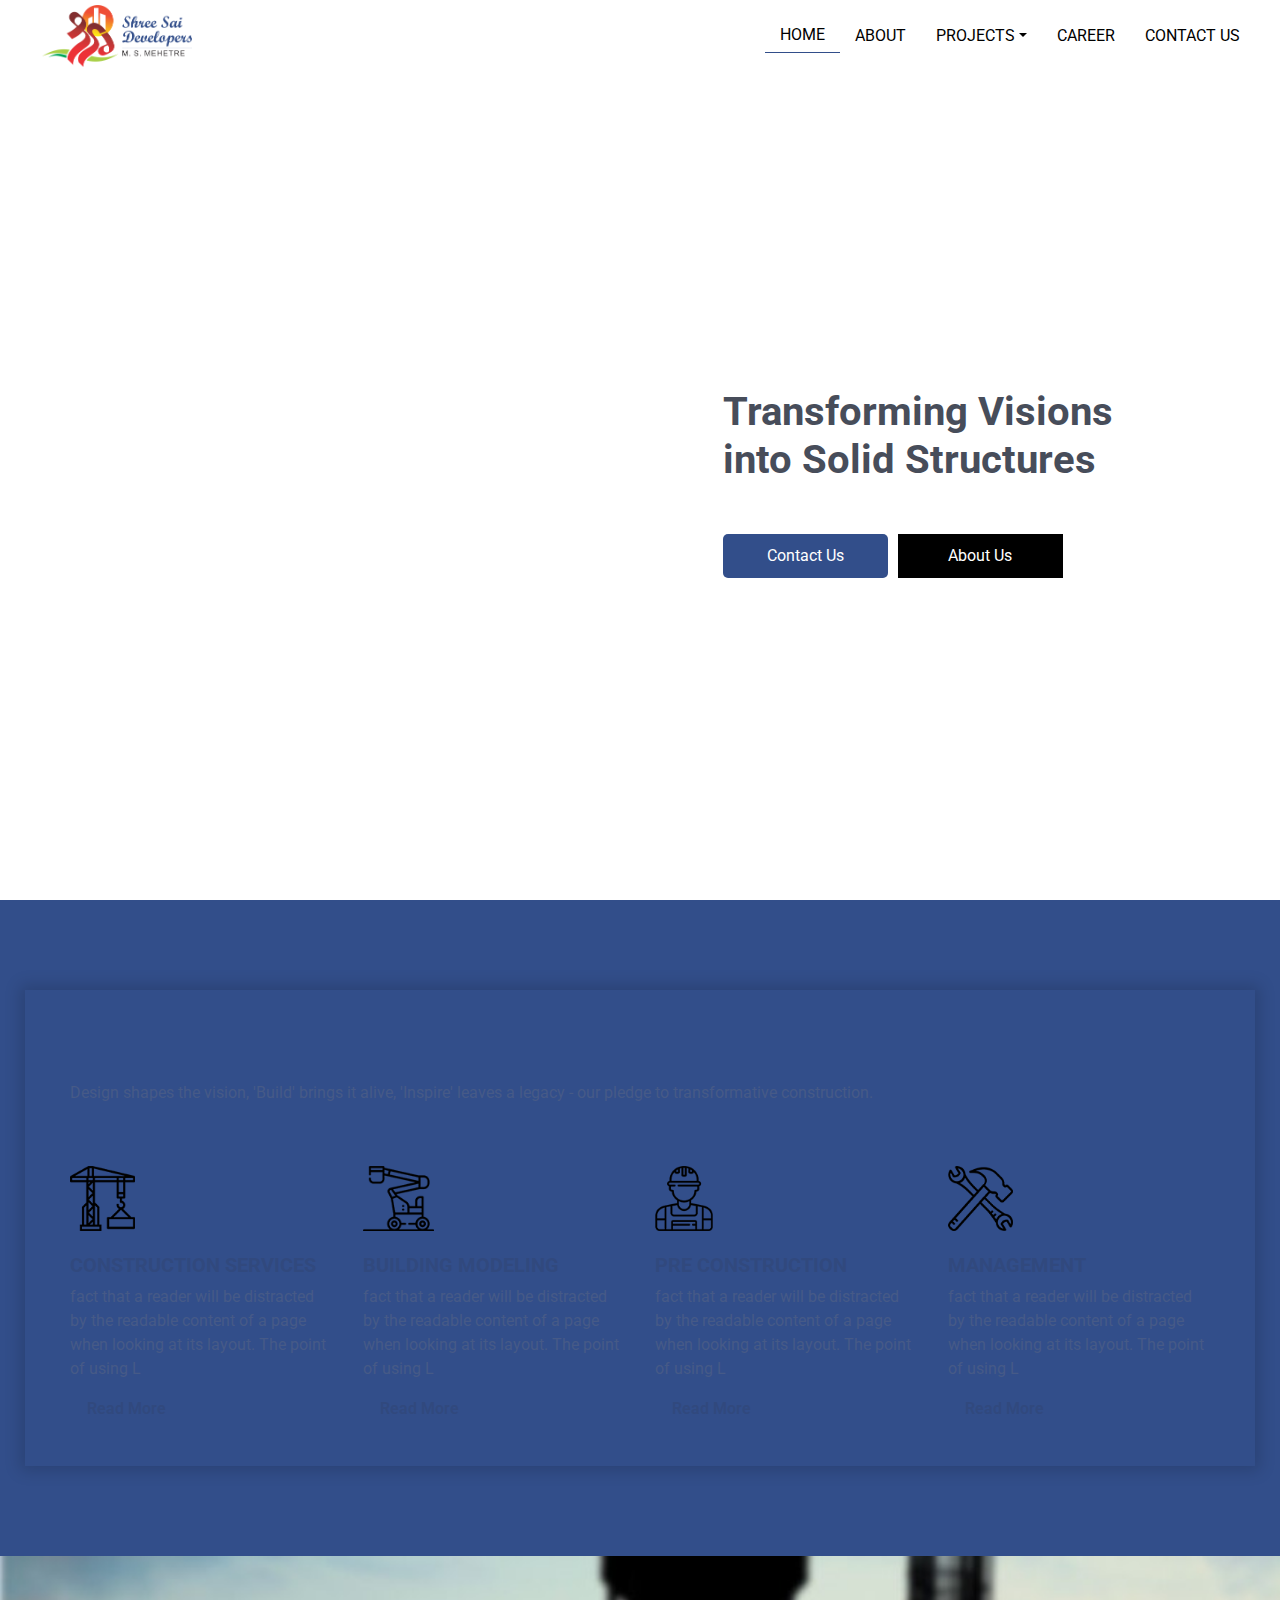
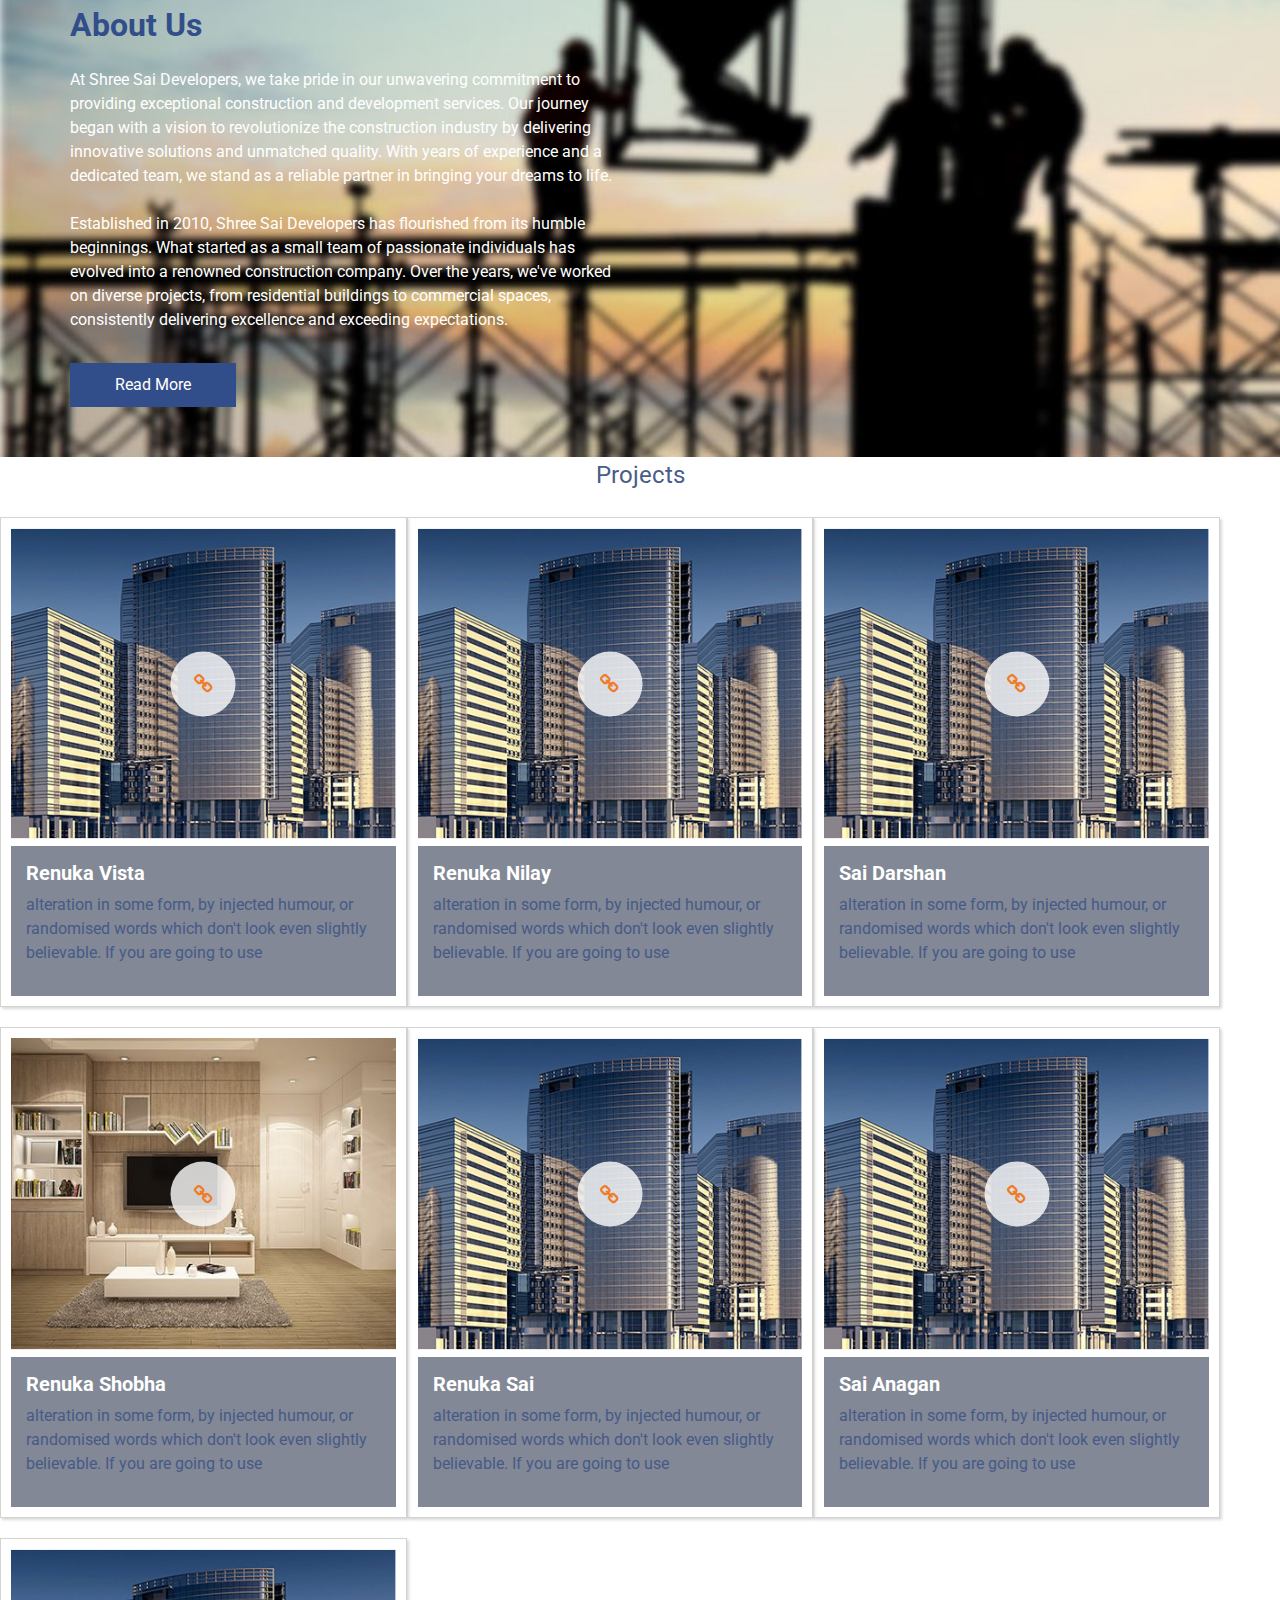
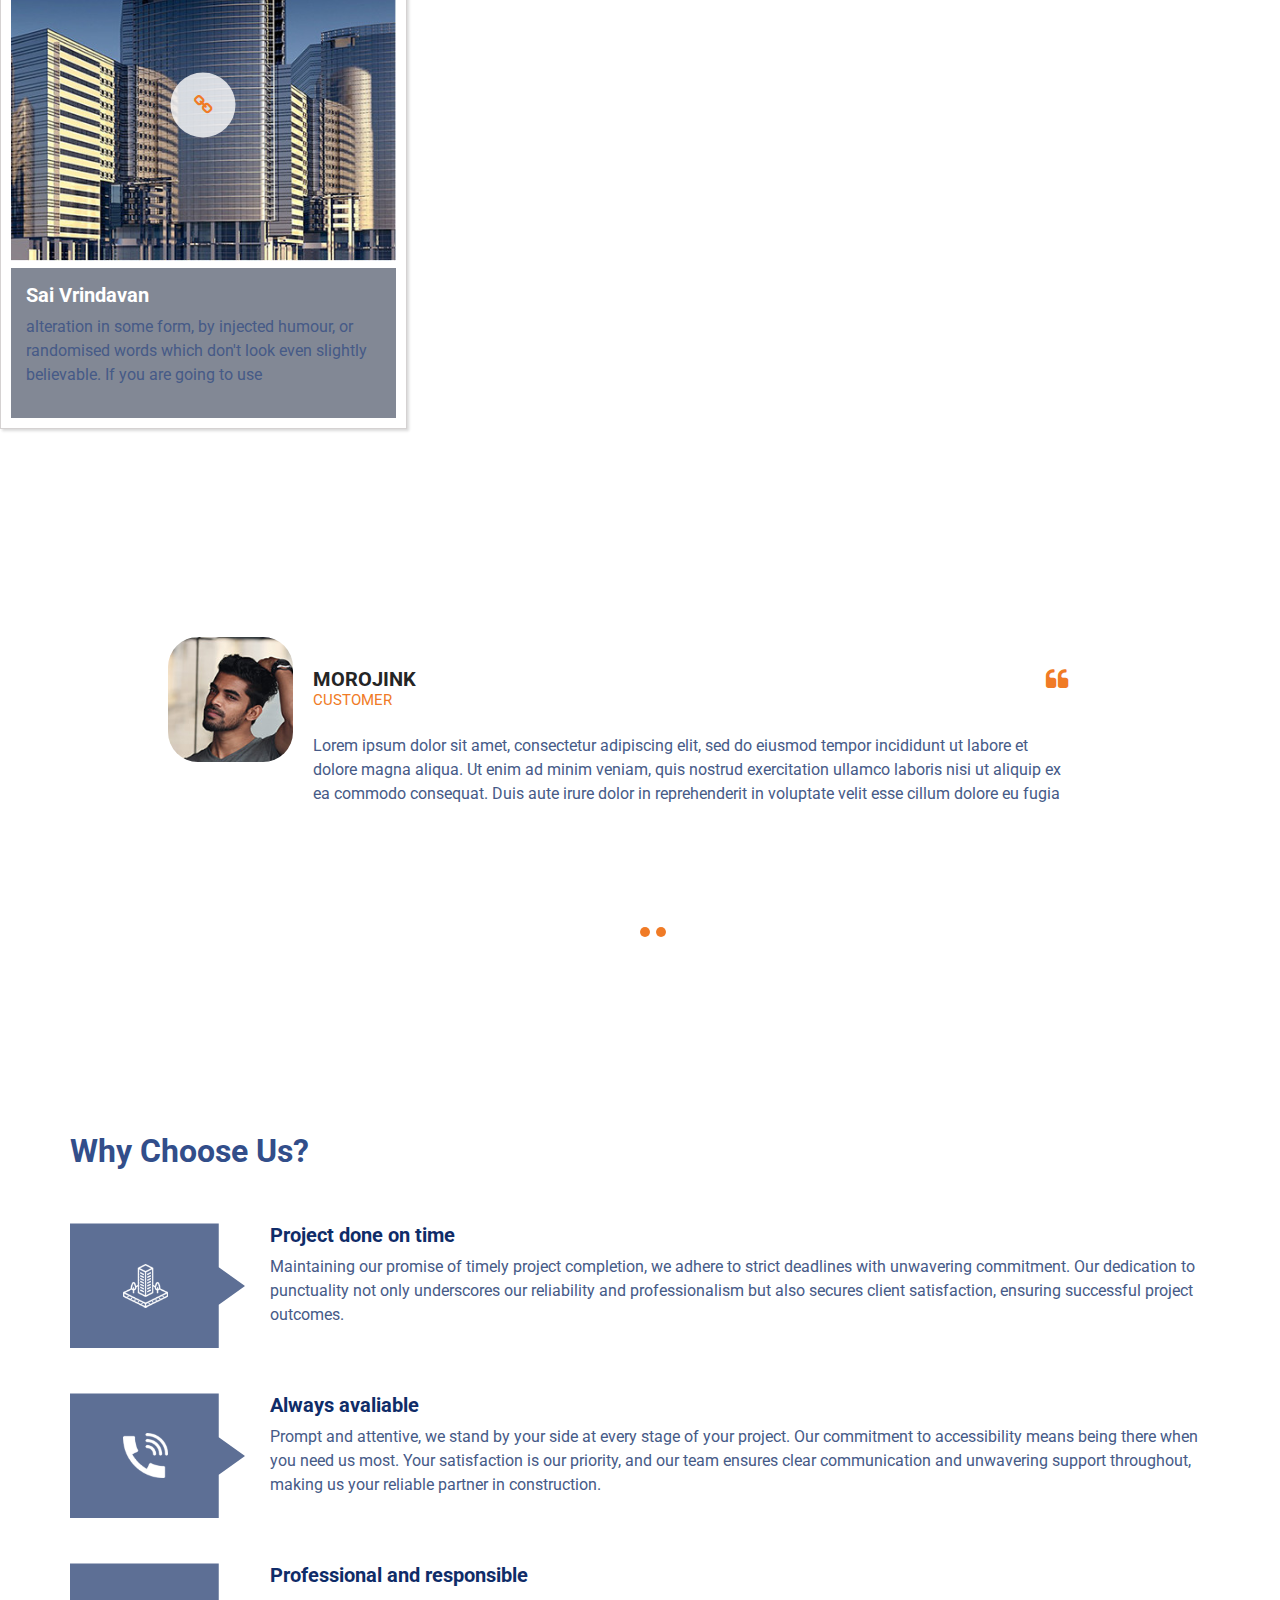
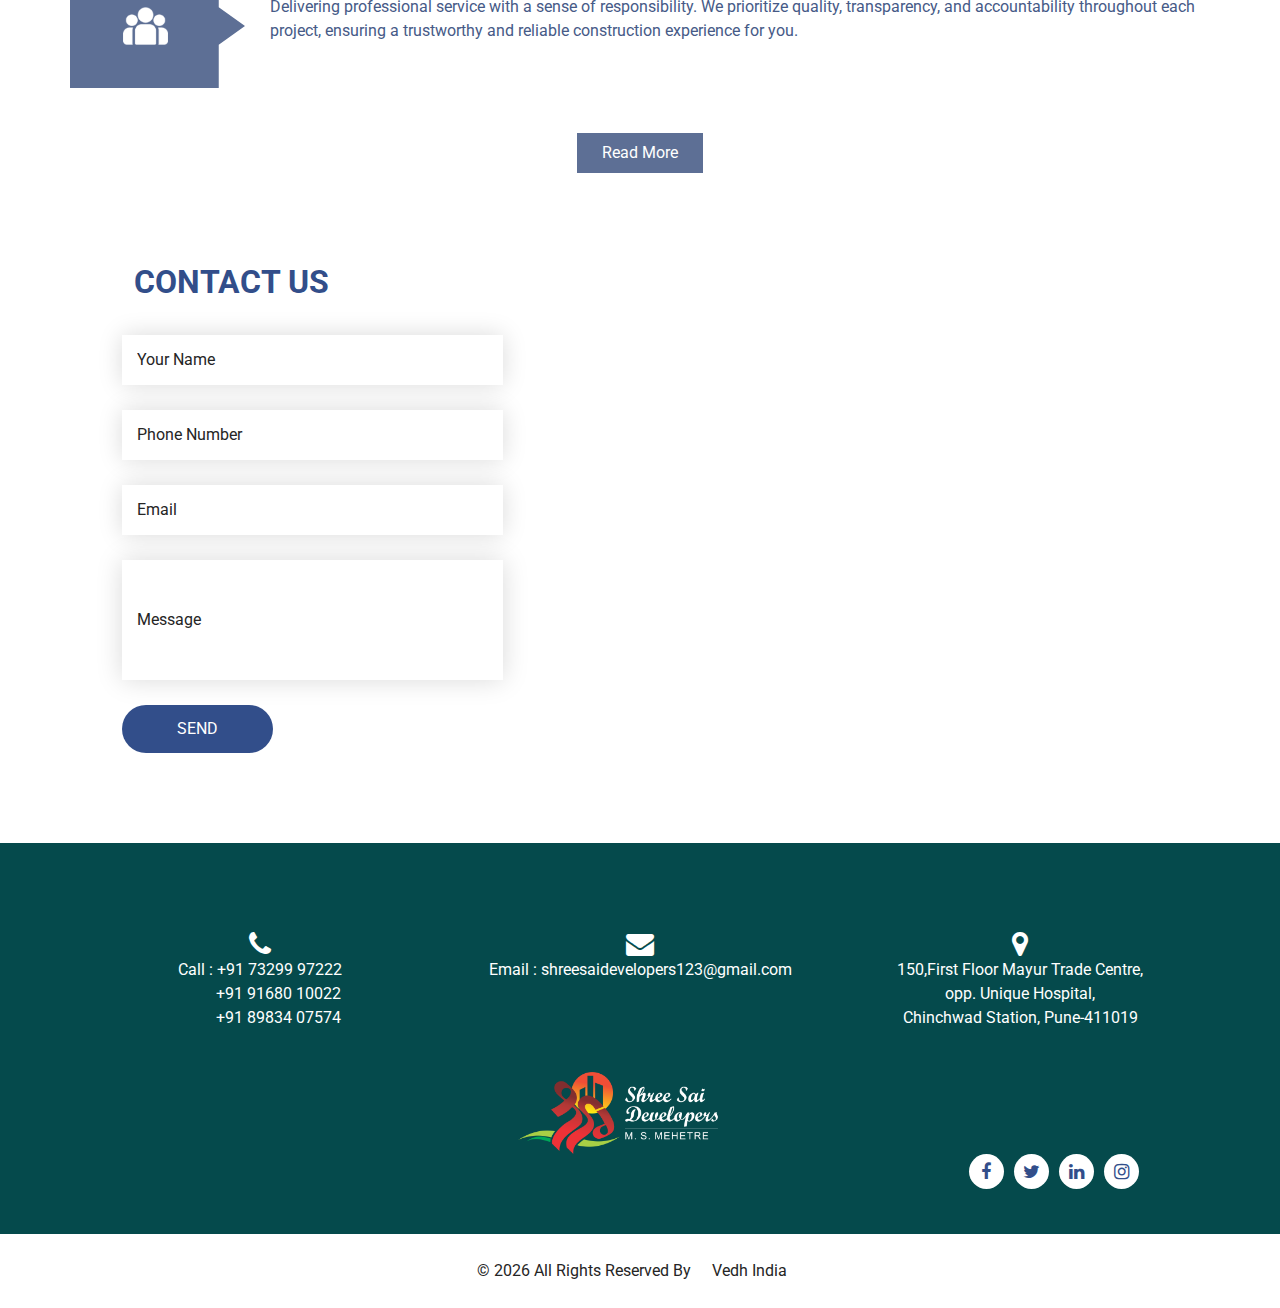
==== commit 9dac2834: "Update index.html" ====
--- a/index.html
+++ b/index.html
@@ -28,7 +28,18 @@
   <link href="css/style.css" rel="stylesheet" />
   <!-- responsive style -->
   <link href="css/responsive.css" rel="stylesheet" />
-
+<style>
+  .container2 {
+  display: flex;
+  flex-wrap: wrap;
+  /* justify-content: space-between; */
+  
+.item {
+  width: calc(33.33% - 20px); 
+  margin-bottom: 20px; 
+}
+}
+</style>
 </head>
 
 <body>
@@ -252,90 +263,149 @@
   <!-- end about section -->
   <!-- project section -->
 
-  <section class="project_section layout_padding">
-    <div class="container">
-      <div class="heading_container">
-        <h2>
-          Projects
-        </h2>
-      </div>
-      <div class="carousel-wrap ">
-        <div class="filter_box">
-          <h6>
-            Category filter
-          </h6>
-          <nav class="owl-filter-bar">
-            <a href="#" class="item active" data-owl-filter="*">All</a>
-            <a href="#" class="item" data-owl-filter=".completed">Completed</a>
-            <a href="#" class="item" data-owl-filter=".u_construction">Underconstruction </a>
-            <a href="#" class="item" data-owl-filter=".upcoming">Upcoming </a>
-            
-          </nav>
-        </div>
-
-        <div class="owl-carousel project_carousel">
-          <div class="item completed">
+  <section class="project_section_1">
+    <div style="position: relative;width: 100%;left: 0;text-align: center;font-size: 1.5rem;color:#495d88">Projects</div><br>
+    <div class="container2 flex-container">
+      
+      <div class="item">
+        <div class="box">
+          <div class="img-box">
+            <a href="vista.html" class="pin_link">
+              <i class="fa fa-link" aria-hidden="true"></i>
+            </a>
+            <img src="images/project1.jpg" alt="" />
+          </div>
+          <div class="detail-box">
+            <h5>
+              Renuka Vista
+            </h5>
+            <p>
+              alteration in some form, by injected humour, or randomised words which don't look even slightly
+              believable. If you are going to use
+            </p>
+          </div>
+        </div>
+      </div>
+      <div class="item">
+        <div class="box">
+          <div class="img-box">
+            <img src="images/project1.jpg" alt="" />
+            <a href="nilay.html" class="pin_link">
+              <i class="fa fa-link" aria-hidden="true"></i>
+            </a>
+          </div>
+          <div class="detail-box">
+            <h5>
+              Renuka Nilay 
+            </h5>
+            <p>
+              alteration in some form, by injected humour, or randomised words which don't look even slightly
+              believable. If you are going to use
+            </p>
+          </div>
+        </div>
+      </div>
+      <div class="item">
             <div class="box">
               <div class="img-box">
-                <img src="images/project1.jpg" alt="" />
-                <a href="" class="pin_link">
+                <a href="vista.html" class="pin_link">
                   <i class="fa fa-link" aria-hidden="true"></i>
                 </a>
+                <img src="images/project1.jpg" alt="" />
               </div>
               <div class="detail-box">
                 <h5>
-                  Renuka 
+                  Sai Darshan
                 </h5>
-                <p style="color:white">
+                <p>
                   alteration in some form, by injected humour, or randomised words which don't look even slightly
                   believable. If you are going to use
                 </p>
               </div>
             </div>
           </div>
-          <div class="item u_construction">
+          <div class="item">
             <div class="box">
               <div class="img-box">
-                <img src="images/project2.jpg" alt="" />
-                <a href="" class="pin_link">
+                <a href="vista.html" class="pin_link">
                   <i class="fa fa-link" aria-hidden="true"></i>
                 </a>
+                <img src="images/project2.jpg" alt="" />
               </div>
               <div class="detail-box">
                 <h5>
-                 Renuka Nilay
+                  Renuka Shobha
                 </h5>
-                <p style="color:white">
+                <p>
                   alteration in some form, by injected humour, or randomised words which don't look even slightly
                   believable. If you are going to use
                 </p>
               </div>
             </div>
           </div>
-          <div class="item upcoming">
+          <div class="item">
             <div class="box">
+
               <div class="img-box">
-                <img src="images/project2.jpg" alt="" />
-                <a href="" class="pin_link">
+                <a href="vista.html" class="pin_link">
                   <i class="fa fa-link" aria-hidden="true"></i>
                 </a>
+                <img src="images/project1.jpg" alt="" />
               </div>
               <div class="detail-box">
                 <h5>
-                 Renuka Vista
+                  Renuka Sai
                 </h5>
-                <p style="color:white">
+                <p>
                   alteration in some form, by injected humour, or randomised words which don't look even slightly
                   believable. If you are going to use
                 </p>
               </div>
             </div>
           </div>
-        </div>
-      </div>
+          <div class="item">
+            <div class="box">
+              <div class="img-box">
+                <a href="vista.html" class="pin_link">
+                  <i class="fa fa-link" aria-hidden="true"></i>
+                </a>
+                <img src="images/project1.jpg" alt="" />
+              </div>
+              <div class="detail-box">
+                <h5>
+                  Sai Anagan
+                </h5>
+                <p>
+                  alteration in some form, by injected humour, or randomised words which don't look even slightly
+                  believable. If you are going to use
+                </p>
+              </div>
+            </div>
+        
+          </div>
+          <div class="item">
+                <div class="box">
+                     <div class="img-box">
+                        <a href="vista.html" class="pin_link">
+              <i class="fa fa-link" aria-hidden="true"></i>
+            </a>
+                    <img src="images/project1.jpg" alt="" />
+                     </div>
+                 <div class="detail-box">
+                    <h5>
+                      Sai Vrindavan
+                    </h5>
+                    <p>
+                      alteration in some form, by injected humour, or randomised words which don't look even     slightly
+                      believable. If you are going to use
+                    </p>
+                     </div>
+                </div>
+          </div>
+         
+     
     </div>
   </section>
-
   <!-- end project section -->
 
   <!-- client section -->
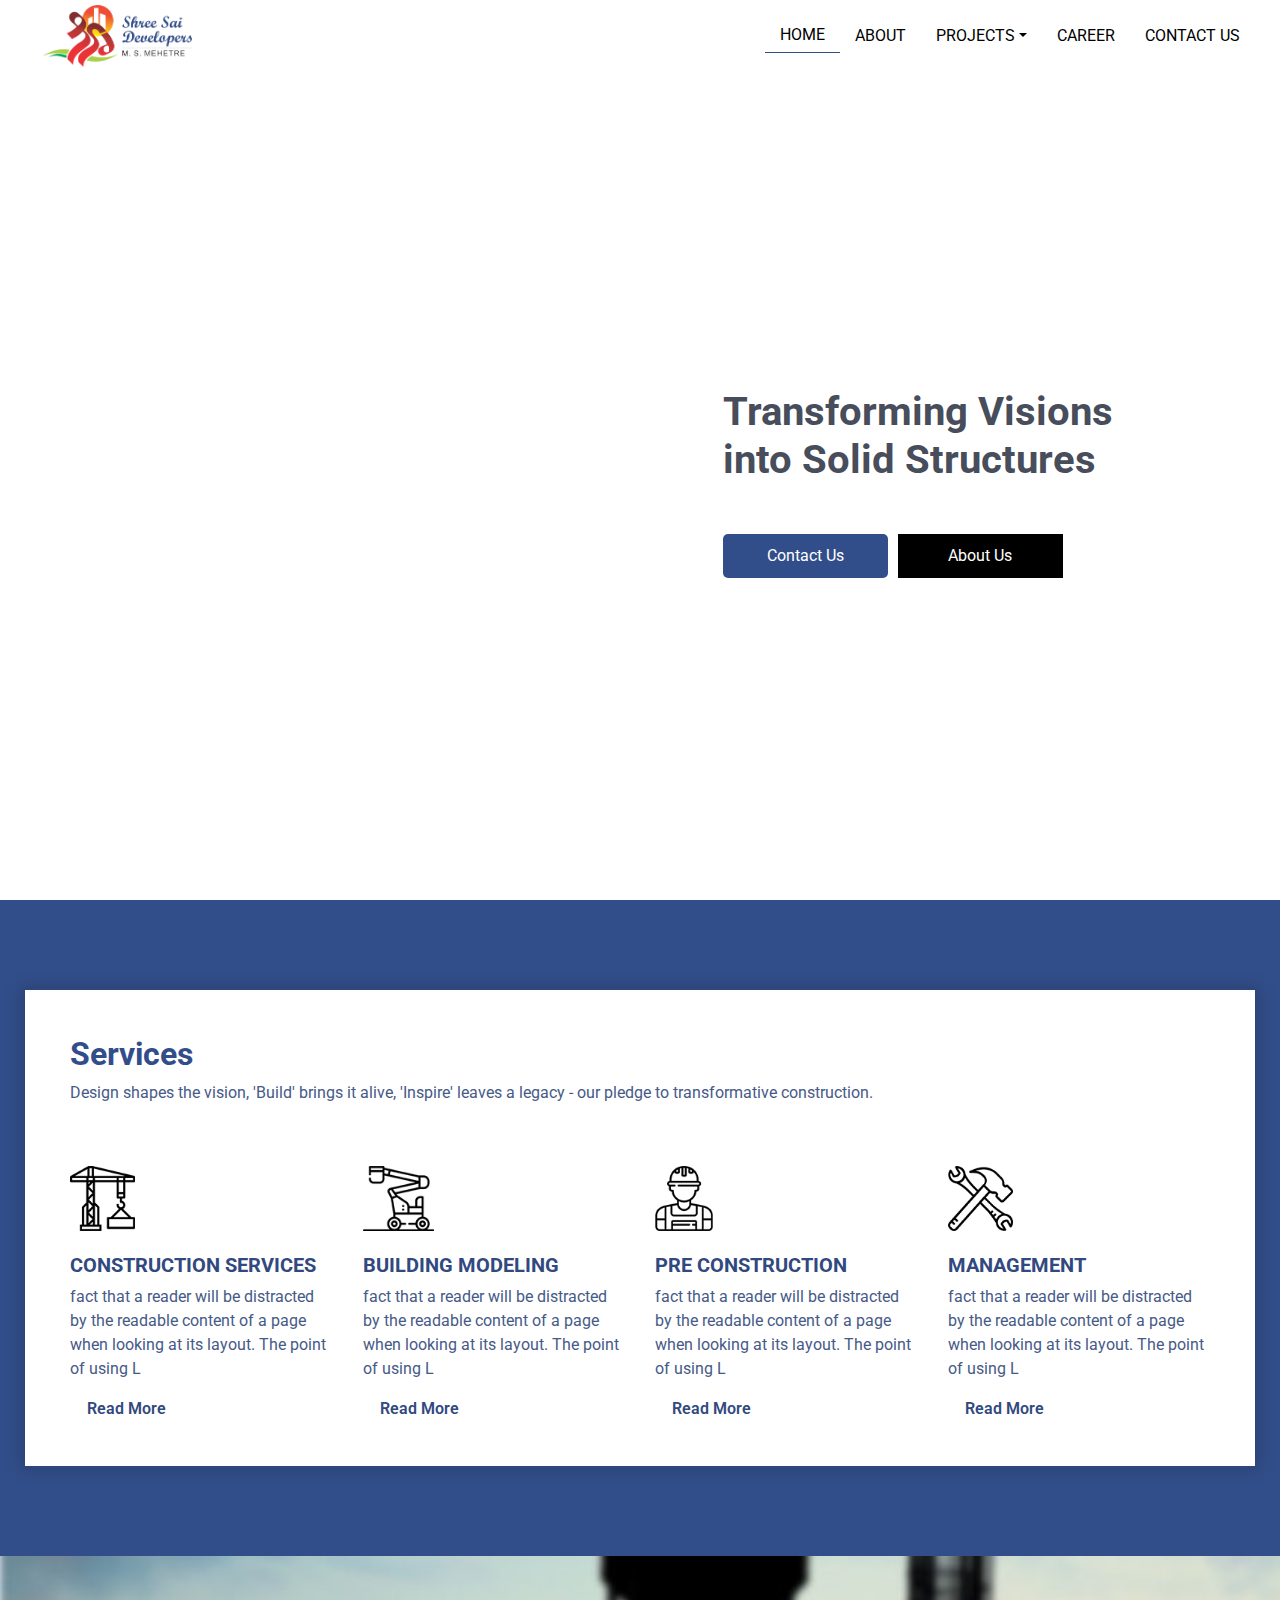
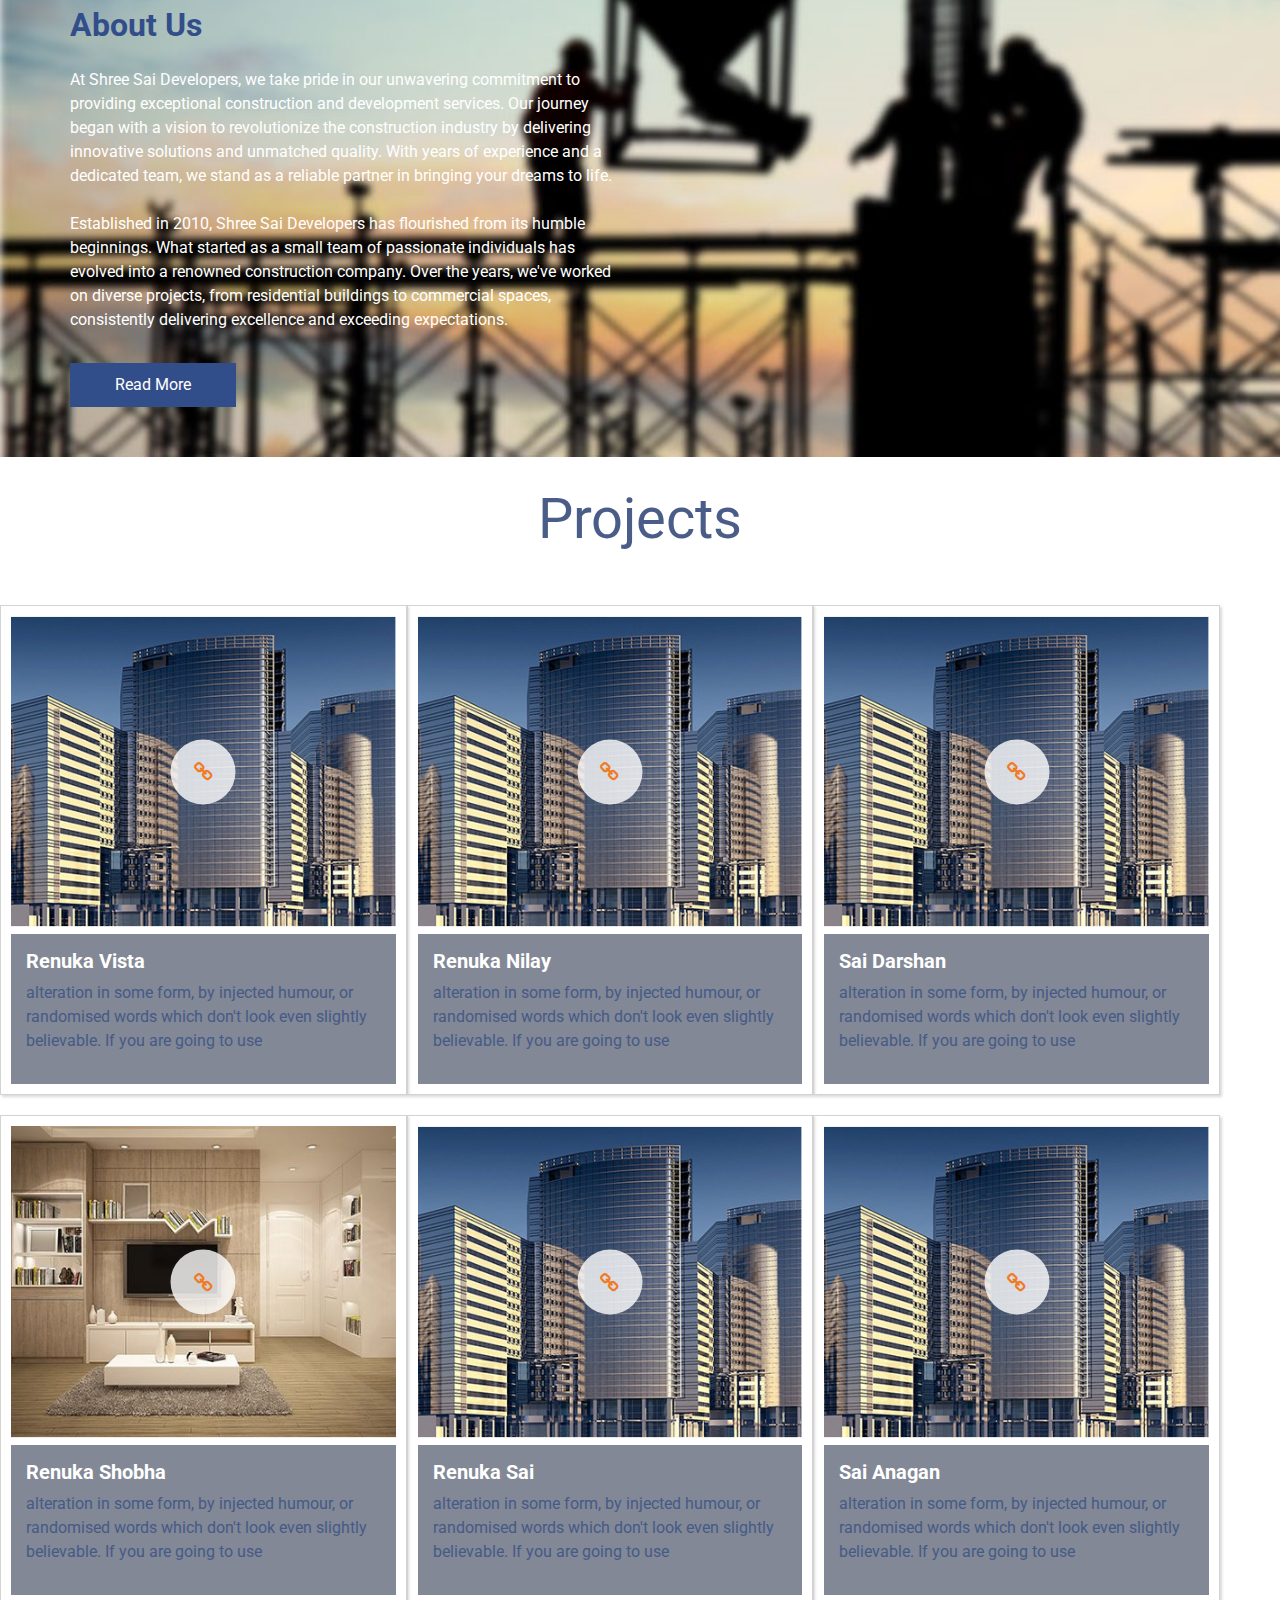
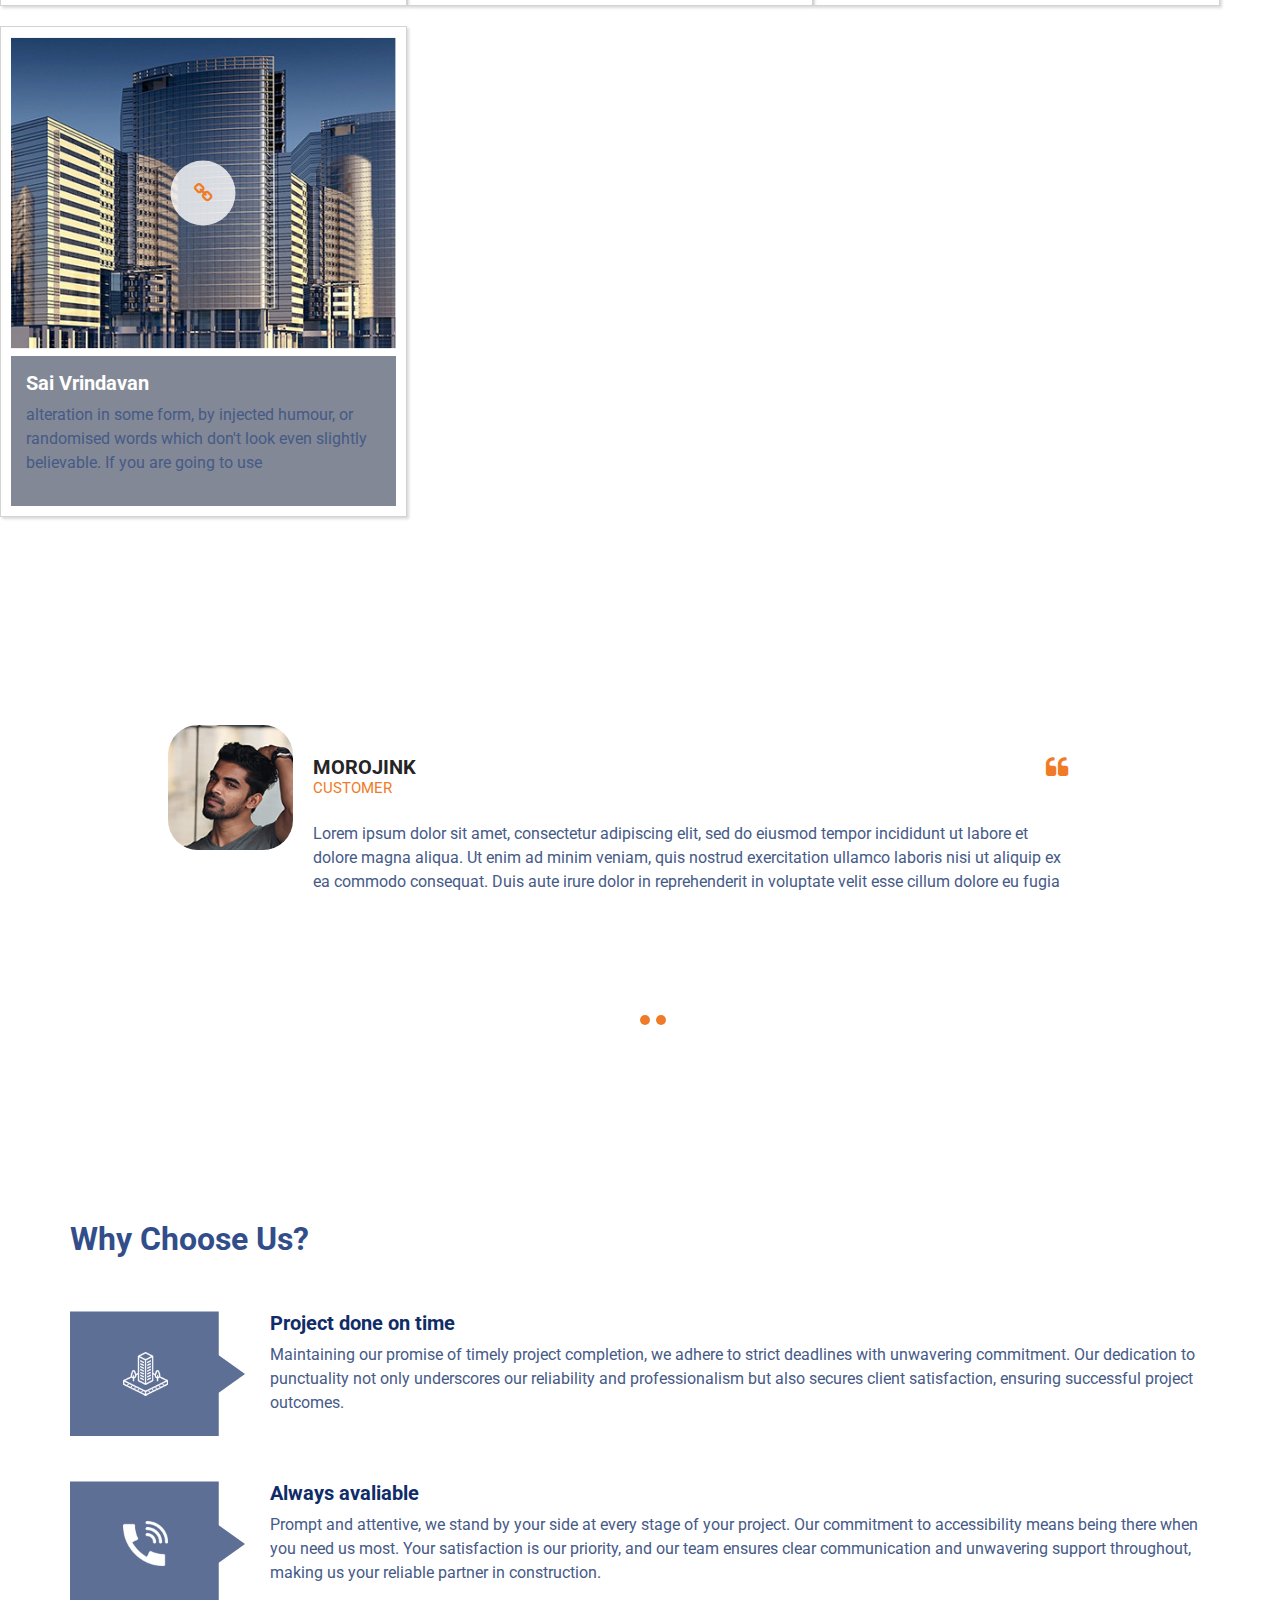
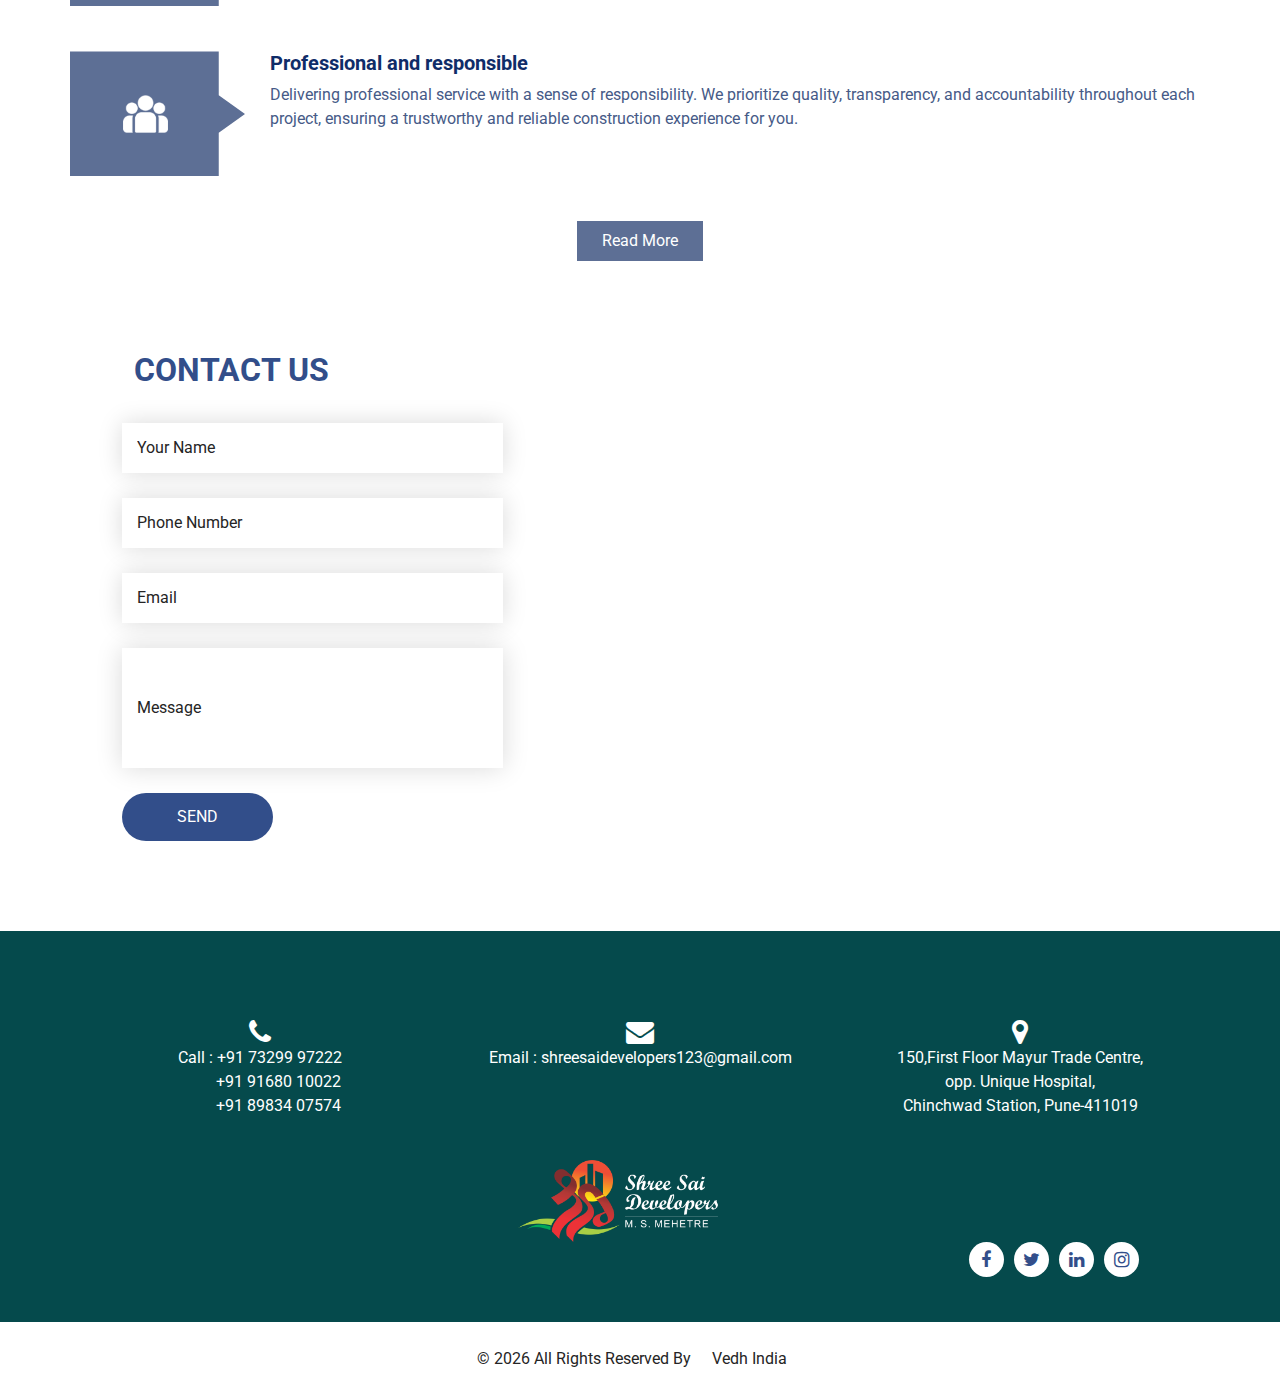
==== commit 77bb663d: "Update index.html" ====
--- a/index.html
+++ b/index.html
@@ -264,7 +264,7 @@
   <!-- project section -->
 
   <section class="project_section_1">
-    <div style="position: relative;width: 100%;left: 0;text-align: center;font-size: 1.5rem;color:#495d88">Projects</div><br>
+    <div style="position: relative;width: 100%; left: 0;text-align: center; font-size: 3.5rem;color: #495d88;padding: 20px;">Projects</div><br>
     <div class="container2 flex-container">
       
       <div class="item">
--- a/css/style.css
+++ b/css/style.css
@@ -12,7 +12,9 @@
 .layout_padding2 {
   padding: 75px 0;
 }
-
+.layout_padding3 {
+  padding: 50px 0;
+}
 .layout_padding2-top {
   padding-top: 75px;
 }
@@ -242,6 +244,14 @@
   margin-right: auto;
   margin-left: auto;
   border: 1px solid white;
+}
+.container-fluid_1_2 {
+  width: 77%;
+  padding-right: 15px;
+  padding-left: 15px;
+  margin-right: auto;
+  margin-left: auto;
+ 
 }
 .navbar-brand img {
   width: 150px;
@@ -551,7 +561,7 @@
   -webkit-box-shadow: 0 0 15px 5px rgba(0, 0, 0, 0.15);
           box-shadow: 0 0 15px 5px rgba(0, 0, 0, 0.15);
   padding: 45px 15px;
-  margin: 0 25px;
+  margin: 0 25px;background: white;
 }
 
 .service_section .box {
@@ -828,6 +838,7 @@
           transform: translate(-50%, -50%);
   color: #f07b26;
   font-size: 20px;
+  z-index: 10000;
 }
 
 
@@ -1077,6 +1088,7 @@
   border: none;
 }
 
+
 .contact_section .form_container button:hover {
   background-color: #08328f;
 }
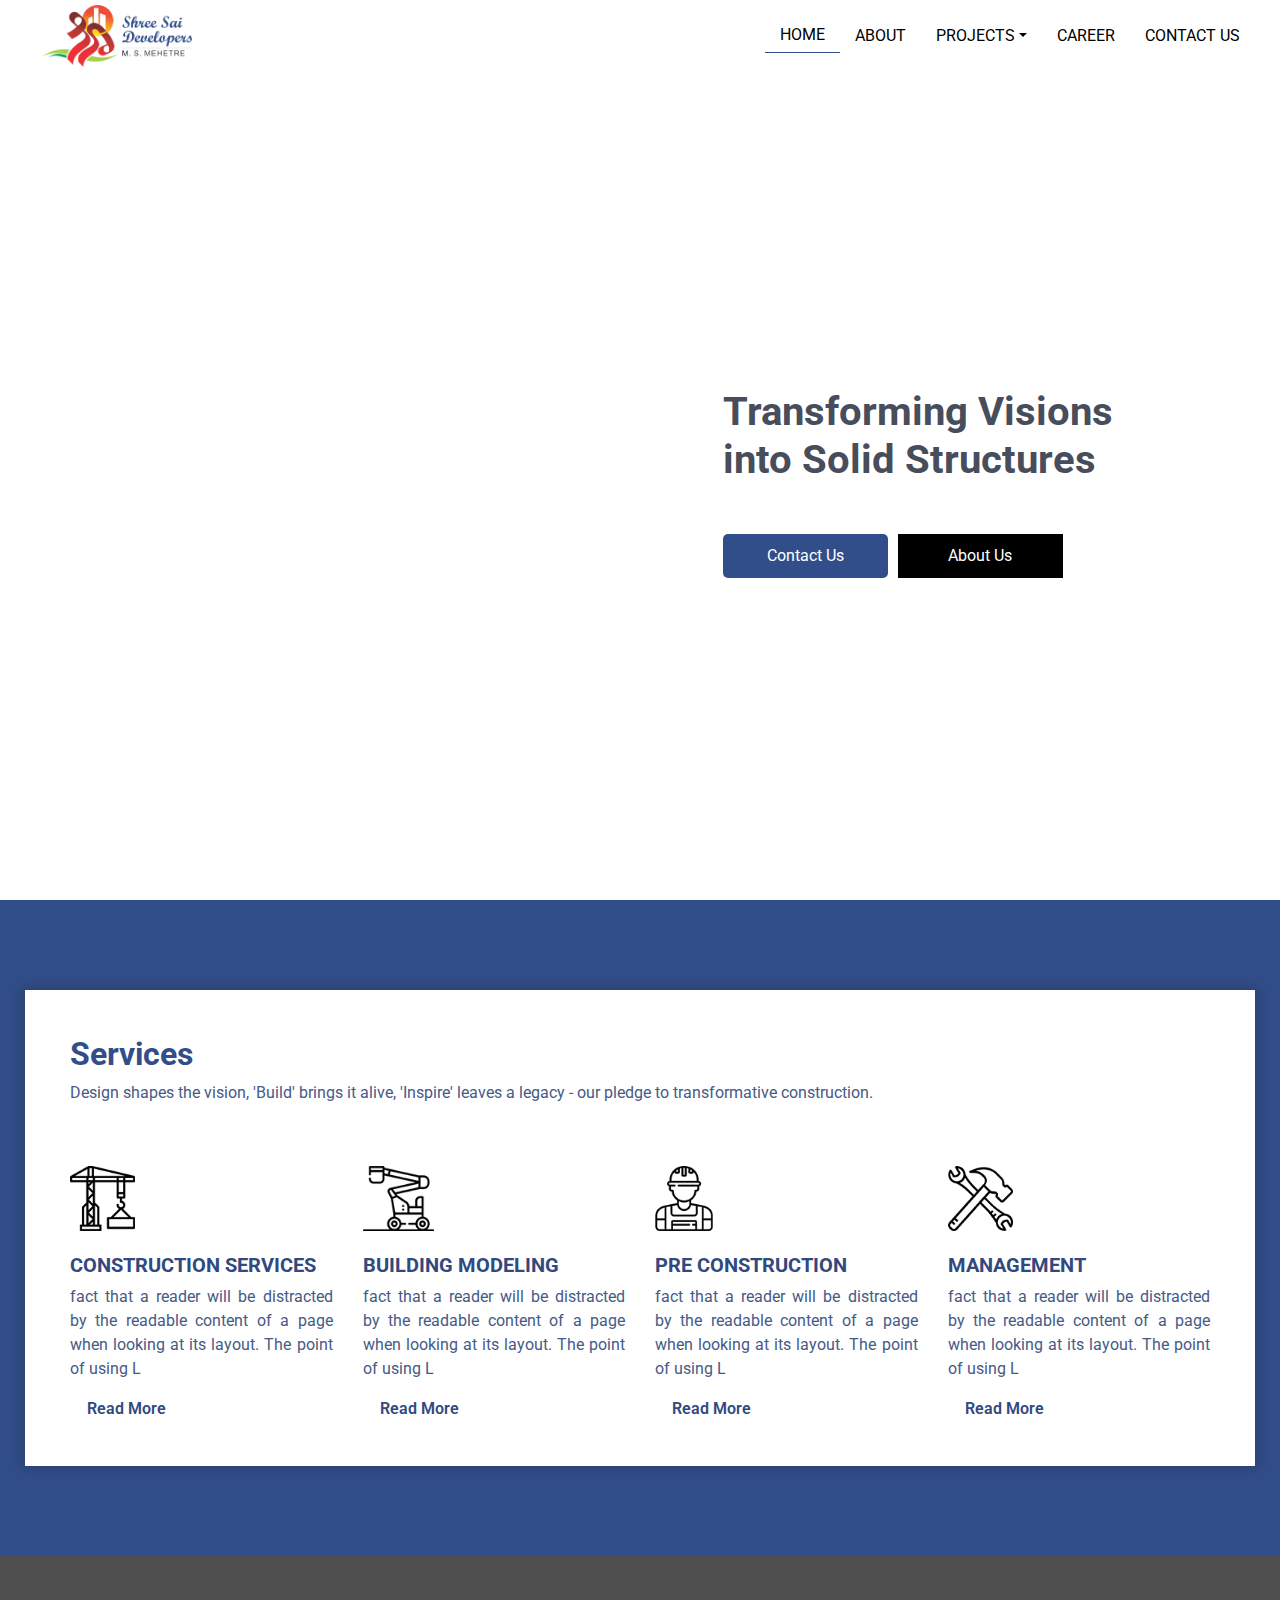
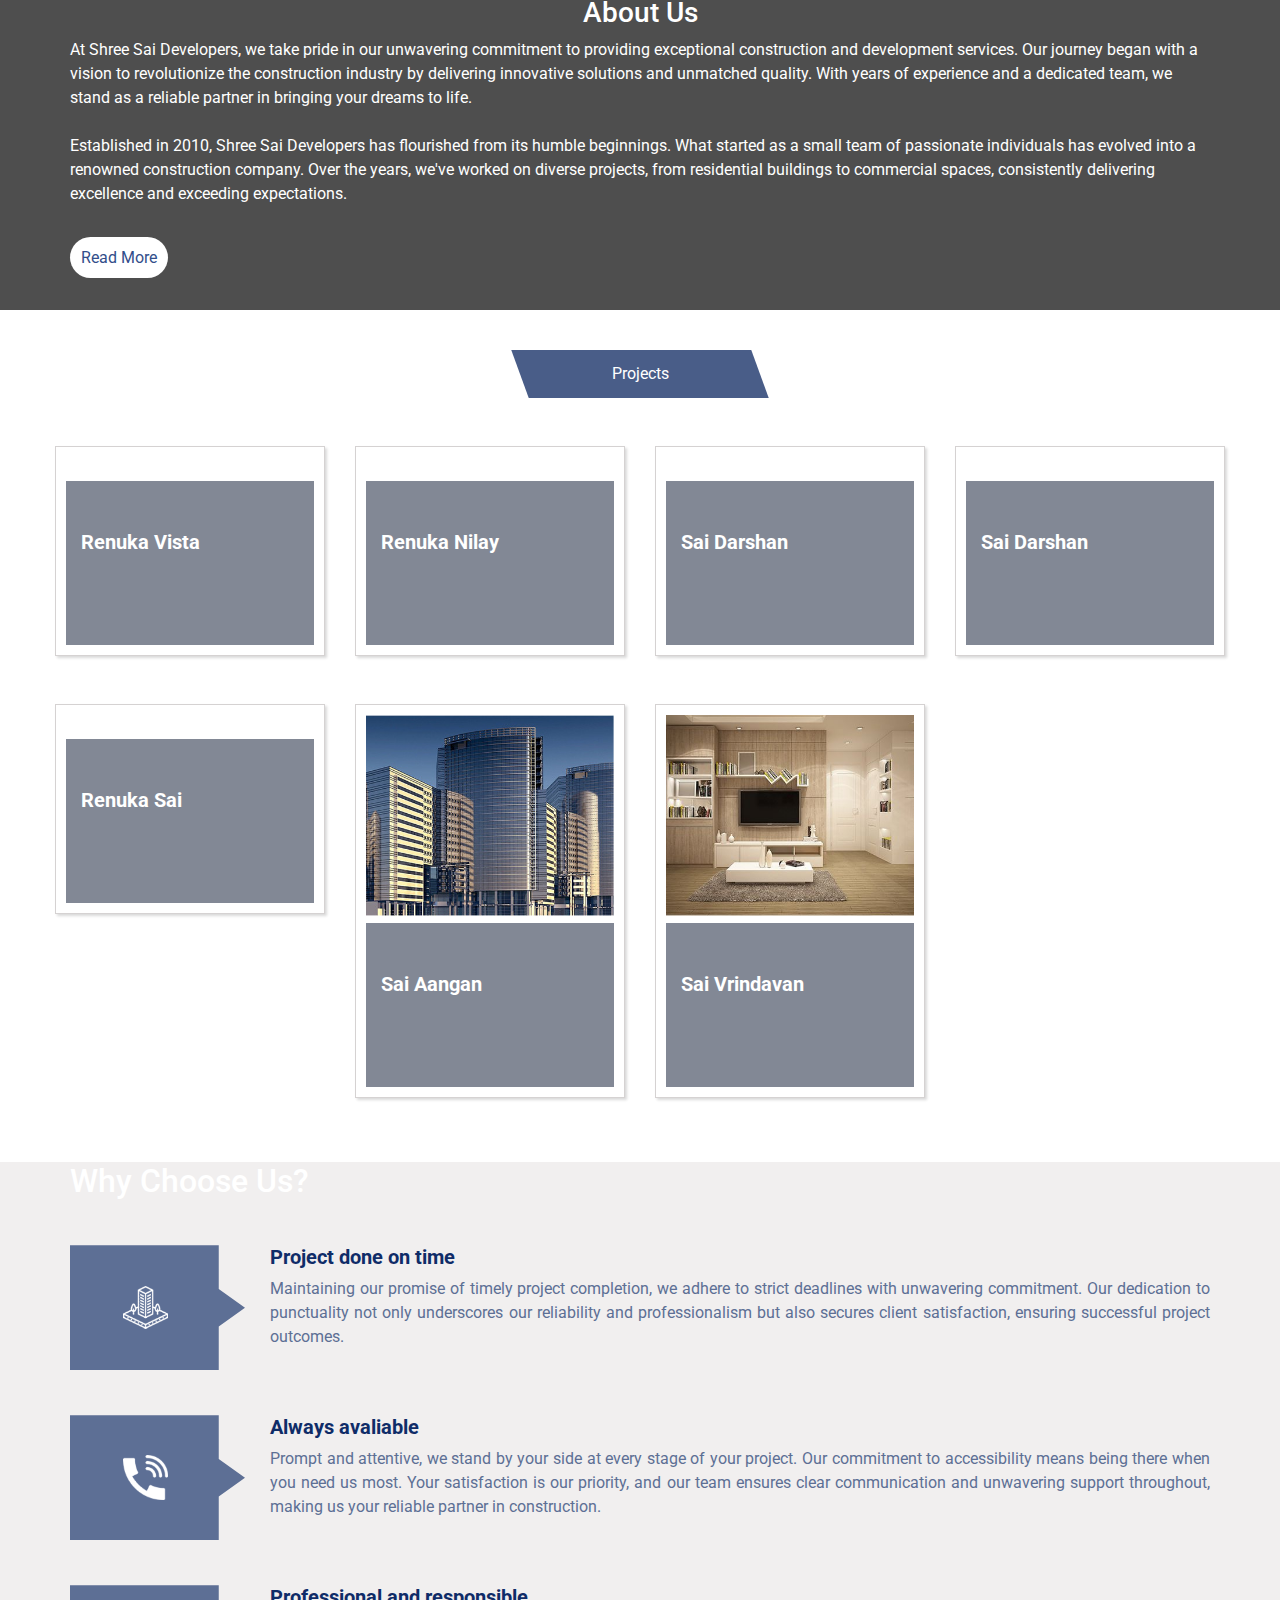
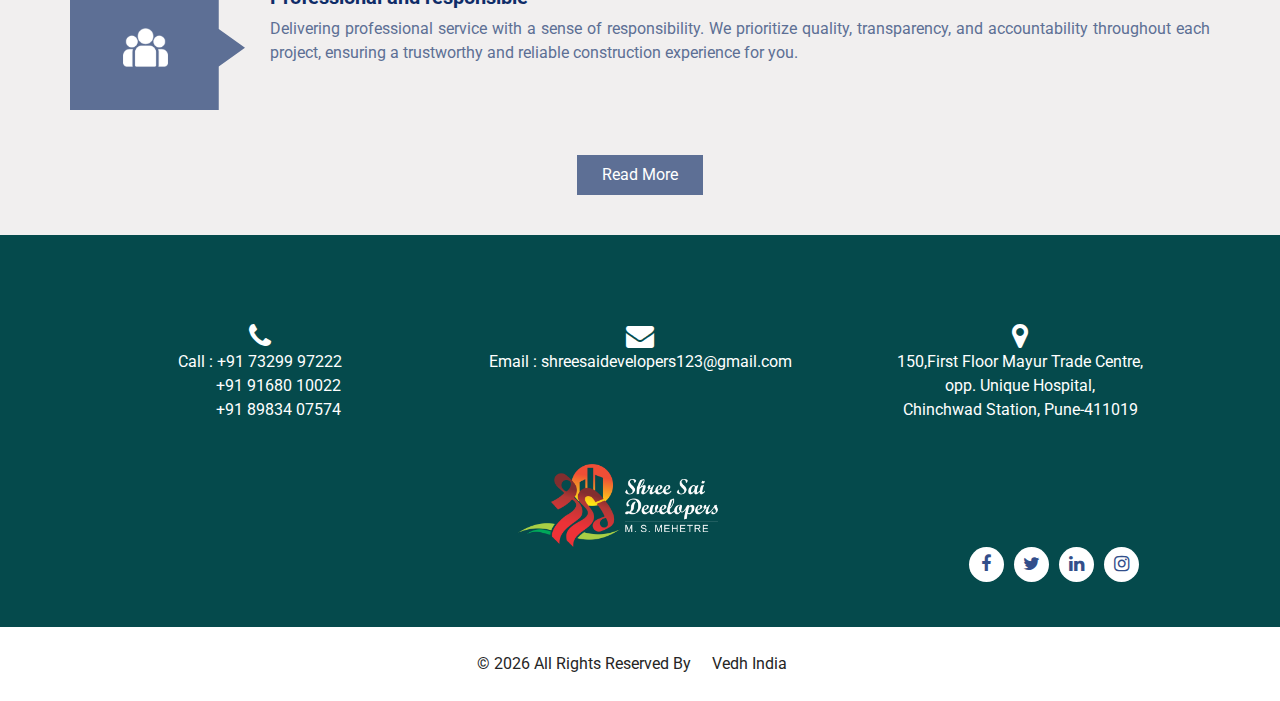
==== commit 7d0dd374: "Update index.html" ====
--- a/index.html
+++ b/index.html
@@ -35,17 +35,113 @@
   /* justify-content: space-between; */
   
 .item {
-  width: calc(33.33% - 20px); 
-  margin-bottom: 20px; 
-}
-}
+  width: calc(25% - 0px); 
+  /* margin-bottom: 20px;  */
+  /* padding:15px; */
+  width: calc(25% - 0px);
+    padding-bottom: 0px;
+    padding-left: 15px;
+    padding-right: 15px;
+}
+}
+.img-box img {
+    display: block;
+    width: 100%;
+    height: auto;
+}
+.img-box::after {
+    content: '';
+    position: absolute;
+    top: 0;
+    left: 0;
+    width: 100%;
+    height: 100%;
+    background-color: rgba(248, 236, 236, 0);
+    transition: background-color 0.3s;
+    z-index: 1;
+    
+}
+@media (max-width: 768px) {
+  .item {
+    width: calc(33.33% - 20px);
+  }
+}
+
+.img-box img {
+  display: block;
+  width: 100%;
+  height: auto;
+}
+
+.img-box::after {
+  content: '';
+  position: absolute;
+  top: 0;
+  left: 0;
+  width: 100%;
+  height: 100%;
+  background-color: rgba(248, 236, 236, 0);
+  transition: background-color 0.3s;
+  z-index: 1;
+}
+.parallelogram {
+	width: 20%;
+    /* height: 50px; */
+    transform: skew(20deg);
+    background: #495d88;
+    position: relative;
+    left: 40%;
+    padding: 1%;
+    text-align: center;
+    font-size: 1rem;
+    color: white;  
+}
+
+.parallelogram span {
+    display: inline-block;
+    transform: skew(-20deg);
+}
+.about_section {
+    position: relative;
+    background-image: url(images/about-img.jpg);
+    background-size: cover;
+}
+
+.about_section::before {
+    content: '';
+    position: absolute;
+    top: 0;
+    left: 0;
+    width: 100%;
+    height: 100%;
+    background: rgba(3, 3, 3, 70%); 
+}
+
+.container {
+  color: white; 
+    position: relative;
+    z-index: 1; 
+}
+
+.detail-box {
+    text-align: justify;
+}
+.btn_readmore{
+  z-index: 1;
+  position: relative;
+  background-color: white;
+  color: #324e8a;
+  border-radius: 25px;
+  padding: 11px;
+}
+
+
 </style>
 </head>
 
 <body>
 
   <div class="hero_area">
-    <!-- header section strats -->
     <header class="header_section">
       <div class="header_bottom">
         <div class="container-fluid">
@@ -59,7 +155,7 @@
             </button>
     
             <div class="collapse navbar-collapse" id="navbarSupportedContent">
-              <ul class="navbar-nav">
+              <ul class="navbar-nav ms-auto"> <!-- Use ms-auto class here -->
                 <li class="nav-item active dropdown cool-link">
                   <a class="nav-link" href="index.html">Home</a>
                 </li>
@@ -69,9 +165,9 @@
                 <li class="nav-item dropdown cool-link">
                   <a href="#" class="nav-link dropdown-toggle" data-toggle="dropdown">Projects</a>
                   <ul class="dropdown-menu">
-                    <li><a href="complete.html">Completed</a></li>
-                    <li><a href="undercontruction.html">UnderConstruction</a></li>
-                    <li><a href="upcoming.html">Upcoming</a></li>
+                    <li><a  class="test" href="complete.html">Completed</a></li>
+                    <li><a  class="test" href="undercontruction.html">UnderConstruction</a></li>
+                    <li><a  class="test" href="upcoming.html">Upcoming</a></li>
                   </ul>
                 </li>
                 <li class="nav-item dropdown cool-link">
@@ -81,14 +177,13 @@
                   <a class="nav-link" href="contact.html">Contact Us</a>
                 </li>
               </ul>
-              <div class="quote_btn-container">
-                <a href="contact.html" class="quote_btn">Get A Quote</a>
-              </div>
             </div>
           </nav>
         </div>
       </div>
     </header>
+    
+    
     <!-- end header section -->
     <!-- slider section -->
     <section class="slider_section ">
@@ -226,17 +321,13 @@
   </section>
 
   <!-- end service section -->
-
-
   <!-- about section -->
 
-  <section class="about_section"  style="background: url(images/test-.jpg);
-  background-repeat: no-repeat;
-  background-size: cover;padding:50px">
-    <div class="container  ">
-      <div class="row">
-        <div class="col-md-6">
-          <div class="detail-box">
+  <section class="about_section" style="padding: 40px;">
+    <div class="container">
+      <!-- <div class="row">
+        <div class="col-md-5">
+          <div class="detail-box" style="text-align:justify;">
             <div class="heading_container">
               <h2>
                 About Us
@@ -250,295 +341,140 @@
             </a>
           </div>
         </div>
-        <div class="col-md-6 ">
+        <div class="col-md-7 ">
           <div class="img-box">
             <img src="images/about-img.jpg" alt="">
           </div>
         </div>
 
-      </div>
+      </div> -->
+      <h3 class="text-center">About Us</h3>
+      <p style=" color: white; 
+      position: relative;
+      z-index: 1; ">
+        At Shree Sai Developers, we take pride in our unwavering commitment to providing exceptional construction and development services. Our journey began with a vision to revolutionize the construction industry by delivering innovative solutions and unmatched quality. With years of experience and a dedicated team, we stand as a reliable partner in bringing your dreams to life.<br><br>Established in 2010, Shree Sai Developers has flourished from its humble beginnings. What started as a small team of passionate individuals has evolved into a renowned construction company. Over the years, we've worked on diverse projects, from residential buildings to commercial spaces, consistently delivering excellence and exceeding expectations.
+      </p><br>
+      <a href="about.html" class="btn_readmore">
+        Read More
+      </a>
     </div>
   </section>
 
   <!-- end about section -->
   <!-- project section -->
-
-  <section class="project_section_1">
-    <div style="position: relative;width: 100%; left: 0;text-align: center; font-size: 3.5rem;color: #495d88;padding: 20px;">Projects</div><br>
+  <section class="project_section_1" style="padding: 40px;">
+  <div class="parallelogram"><span>Projects</span></div><br>
     <div class="container2 flex-container">
       
       <div class="item">
-        <div class="box">
+        <a href="vista.html" class="pin_link"> <div class="box">
+       
           <div class="img-box">
+            <img src="images/6.jpg" alt="" />
+          </div>
+          <div class="detail-box">
+            <p style="color: #828895;font-size: 12px;">Residential</p>
+            <h5> Renuka Vista </h5>
+            <p style="color: #828895;font-size: 12px;">Location</p>
+            <p style="color: #828895;font-size: 12px;">1 & 2 BHK</p>
+          </div>
+        </div>
+      </a>
+      </div>
+      <div class="item">
+        <a href="nilay.html" class="pin_link"><div class="box">
+          <div class="img-box">
+            <img src="images/7.jpg" alt="" />
+          </div>
+          <div class="detail-box">
+              <p style="color: #828895;font-size: 12px;">Residential</p>
+              <h5>  Renuka Nilay  </h5>
+              <p style="color: #828895;font-size: 12px;">Location</p>
+              <p style="color: #828895;font-size: 12px;">1 & 2 BHK</p>
+            </div>
+        </div>
+      </a>
+      </div>
+      <div class="item">
+        <a href="vista.html" class="pin_link"> <div class="box">
+              <div class="img-box">
+                <img src="images/3.jpg" alt="" />
+              </div>
+              <div class="detail-box">
+                <p style="color: #828895;font-size: 12px;">Residential</p>
+                <h5>Sai Darshan</h5>
+                <p style="color: #828895;font-size: 12px;">Location</p>
+                <p style="color: #828895;font-size: 12px;">1 & 2 BHK</p>
+              </div>
+            </div>
+          </a>
+          </div>
+          <div class="item">
+            <a href="vista.html" class="pin_link">  <div class="box">
+              <div class="img-box">
+                <img src="images/9.jpg" alt="" />
+              </div>
+              <div class="detail-box">
+                <p style="color: #828895;font-size: 12px;">Residential</p>
+                <h5>Sai Darshan</h5>
+                <p style="color: #828895;font-size: 12px;">Location</p>
+                <p style="color: #828895;font-size: 12px;">1 & 2 BHK</p>
+              </div>
+            </div>
+            </a>
+          </div>
+          <div class="item">
+            <a href="vista.html" class="pin_link"> <div class="box">
+              <div class="img-box">
+                <img src="images/5.jpg" alt="" />
+              </div>
+              <div class="detail-box">
+                <p style="color: #828895;font-size: 12px;">Residential</p>
+                <h5>Renuka Sai</h5>
+                <p style="color: #828895;font-size: 12px;">Location</p>
+                <p style="color: #828895;font-size: 12px;">1 & 2 BHK</p>
+              </div>
+            </div>
+          </a>
+          </div>
+          <div class="item">
+            <a href="vista.html" class="pin_link"> <div class="box">
+              <div class="img-box">
+                <img src="images/project1.jpg" alt="" />
+              </div>
+              <div class="detail-box">
+                <p style="color: #828895;font-size: 12px;">Residential</p>
+                <h5>Sai Aangan</h5>
+                <p style="color: #828895;font-size: 12px;">Location</p>
+                <p style="color: #828895;font-size: 12px;">1 & 2 BHK</p>
+              </div>
+            </div>
+          </a>
+          </div>
+          <div class="item">
             <a href="vista.html" class="pin_link">
-              <i class="fa fa-link" aria-hidden="true"></i>
-            </a>
-            <img src="images/project1.jpg" alt="" />
-          </div>
-          <div class="detail-box">
-            <h5>
-              Renuka Vista
-            </h5>
-            <p>
-              alteration in some form, by injected humour, or randomised words which don't look even slightly
-              believable. If you are going to use
-            </p>
-          </div>
-        </div>
-      </div>
-      <div class="item">
-        <div class="box">
-          <div class="img-box">
-            <img src="images/project1.jpg" alt="" />
-            <a href="nilay.html" class="pin_link">
-              <i class="fa fa-link" aria-hidden="true"></i>
-            </a>
-          </div>
-          <div class="detail-box">
-            <h5>
-              Renuka Nilay 
-            </h5>
-            <p>
-              alteration in some form, by injected humour, or randomised words which don't look even slightly
-              believable. If you are going to use
-            </p>
-          </div>
-        </div>
-      </div>
-      <div class="item">
-            <div class="box">
-              <div class="img-box">
-                <a href="vista.html" class="pin_link">
-                  <i class="fa fa-link" aria-hidden="true"></i>
-                </a>
-                <img src="images/project1.jpg" alt="" />
-              </div>
-              <div class="detail-box">
-                <h5>
-                  Sai Darshan
-                </h5>
-                <p>
-                  alteration in some form, by injected humour, or randomised words which don't look even slightly
-                  believable. If you are going to use
-                </p>
-              </div>
-            </div>
-          </div>
-          <div class="item">
-            <div class="box">
-              <div class="img-box">
-                <a href="vista.html" class="pin_link">
-                  <i class="fa fa-link" aria-hidden="true"></i>
-                </a>
-                <img src="images/project2.jpg" alt="" />
-              </div>
-              <div class="detail-box">
-                <h5>
-                  Renuka Shobha
-                </h5>
-                <p>
-                  alteration in some form, by injected humour, or randomised words which don't look even slightly
-                  believable. If you are going to use
-                </p>
-              </div>
-            </div>
-          </div>
-          <div class="item">
-            <div class="box">
-
-              <div class="img-box">
-                <a href="vista.html" class="pin_link">
-                  <i class="fa fa-link" aria-hidden="true"></i>
-                </a>
-                <img src="images/project1.jpg" alt="" />
-              </div>
-              <div class="detail-box">
-                <h5>
-                  Renuka Sai
-                </h5>
-                <p>
-                  alteration in some form, by injected humour, or randomised words which don't look even slightly
-                  believable. If you are going to use
-                </p>
-              </div>
-            </div>
-          </div>
-          <div class="item">
-            <div class="box">
-              <div class="img-box">
-                <a href="vista.html" class="pin_link">
-                  <i class="fa fa-link" aria-hidden="true"></i>
-                </a>
-                <img src="images/project1.jpg" alt="" />
-              </div>
-              <div class="detail-box">
-                <h5>
-                  Sai Anagan
-                </h5>
-                <p>
-                  alteration in some form, by injected humour, or randomised words which don't look even slightly
-                  believable. If you are going to use
-                </p>
-              </div>
-            </div>
-        
-          </div>
-          <div class="item">
-                <div class="box">
+              <div class="box">
                      <div class="img-box">
-                        <a href="vista.html" class="pin_link">
-              <i class="fa fa-link" aria-hidden="true"></i>
-            </a>
-                    <img src="images/project1.jpg" alt="" />
+                       <img src="images/project2.jpg" alt="" />
                      </div>
-                 <div class="detail-box">
-                    <h5>
-                      Sai Vrindavan
-                    </h5>
-                    <p>
-                      alteration in some form, by injected humour, or randomised words which don't look even     slightly
-                      believable. If you are going to use
-                    </p>
-                     </div>
+                     <div class="detail-box">
+                      <p style="color: #828895;font-size: 12px;">Residential</p>
+                      <h5>Sai Vrindavan</h5>
+                      <p style="color: #828895;font-size: 12px;">Location</p>
+                      <p style="color: #828895;font-size: 12px;">1 & 2 BHK</p>
+                    </div>
                 </div>
+             </a>
           </div>
          
      
     </div>
   </section>
   <!-- end project section -->
-
-  <!-- client section -->
-  <section class="client_section layout_padding">
+  <!-- why us section -->
+  <section class="why_us_section" style="background-color: #f1efef;padding-bottom: 40px;">
     <div class="container">
-      <div class="heading_container heading_center">
-        <h2 style="color: white;">
-          Testimonial
-        </h2>
-      </div>
-    </div>
-    <div id="customCarousel2" class="carousel slide" data-ride="carousel">
-      <div class="carousel-inner">
-        <div class="carousel-item active">
-          <div class="container">
-            <div class="row">
-              <div class="col-md-10 mx-auto">
-                <div class="box">
-                  <div class="img-box">
-                    <img src="images/client.jpg" alt="">
-                  </div>
-                  <div class="detail-box">
-                    <div class="client_info">
-                      <div class="client_name">
-                        <h5>
-                          Morojink
-                        </h5>
-                        <h6>
-                          Customer
-                        </h6>
-                      </div>
-                      <i class="fa fa-quote-left" aria-hidden="true"></i>
-                    </div>
-                    <p>
-                      Lorem ipsum dolor sit amet, consectetur adipiscing elit, sed do eiusmod tempor incididunt ut
-                      labore
-                      et
-                      dolore magna aliqua. Ut enim ad minim veniam, quis nostrud exercitation ullamco laboris nisi ut
-                      aliquip ex ea commodo consequat. Duis aute irure dolor in reprehenderit in voluptate velit esse
-                      cillum
-                      dolore eu fugia
-                    </p>
-                  </div>
-                </div>
-              </div>
-            </div>
-          </div>
-        </div>
-        <div class="carousel-item">
-          <div class="container">
-            <div class="row">
-              <div class="col-md-10 mx-auto">
-                <div class="box">
-                  <div class="img-box">
-                    <img src="images/client.jpg" alt="">
-                  </div>
-                  <div class="detail-box">
-                    <div class="client_info">
-                      <div class="client_name">
-                        <h5>
-                          Morojink
-                        </h5>
-                        <h6>
-                          Customer
-                        </h6>
-                      </div>
-                      <i class="fa fa-quote-left" aria-hidden="true"></i>
-                    </div>
-                    <p>
-                      Lorem ipsum dolor sit amet, consectetur adipiscing elit, sed do eiusmod tempor incididunt ut
-                      labore
-                      et
-                      dolore magna aliqua. Ut enim ad minim veniam, quis nostrud exercitation ullamco laboris nisi ut
-                      aliquip ex ea commodo consequat. Duis aute irure dolor in reprehenderit in voluptate velit esse
-                      cillum
-                      dolore eu fugia
-                    </p>
-                  </div>
-                </div>
-              </div>
-            </div>
-          </div>
-        </div>
-        <div class="carousel-item">
-          <div class="container">
-            <div class="row">
-              <div class="col-md-10 mx-auto">
-                <div class="box">
-                  <div class="img-box">
-                    <img src="images/client.jpg" alt="">
-                  </div>
-                  <div class="detail-box">
-                    <div class="client_info">
-                      <div class="client_name">
-                        <h5>
-                          Morojink
-                        </h5>
-                        <h6>
-                          Customer
-                        </h6>
-                      </div>
-                      <i class="fa fa-quote-left" aria-hidden="true"></i>
-                    </div>
-                    <p>
-                      Lorem ipsum dolor sit amet, consectetur adipiscing elit, sed do eiusmod tempor incididunt ut
-                      labore
-                      et
-                      dolore magna aliqua. Ut enim ad minim veniam, quis nostrud exercitation ullamco laboris nisi ut
-                      aliquip ex ea commodo consequat. Duis aute irure dolor in reprehenderit in voluptate velit esse
-                      cillum
-                      dolore eu fugia
-                    </p>
-                  </div>
-                </div>
-              </div>
-            </div>
-          </div>
-        </div>
-      </div>
-      <ol class="carousel-indicators">
-        <li data-target="#customCarousel2" data-slide-to="0" class="active"></li>
-        <li data-target="#customCarousel2" data-slide-to="1"></li>
-        <li data-target="#customCarousel2" data-slide-to="2"></li>
-      </ol>
-    </div>
-  </section>
-  <!-- end client section -->
-
-  <!-- why us section -->
-
-  <section class="why_us_section layout_padding">
-    <div class="container">
-      <div class="heading_container">
+      <div class="heading_container_1">
         <h2>
           Why Choose Us?
         </h2>
@@ -552,7 +488,7 @@
             <h5>
               Project done on time
             </h5>
-            <p>
+            <p style="color: #5d6f95;">
               Maintaining our promise of timely project completion, we adhere to strict deadlines with unwavering commitment. Our dedication to punctuality not only underscores our reliability and professionalism but also secures client satisfaction, ensuring successful project outcomes.
             </p>
           </div>
@@ -565,7 +501,7 @@
             <h5>
               Always avaliable
             </h5>
-            <p>
+            <p style="color: #5d6f95;">
               Prompt and attentive, we stand by your side at every stage of your project. Our commitment to accessibility means being there when you need us most. Your satisfaction is our priority, and our team ensures clear communication and unwavering support throughout, making us your reliable partner in construction.
             </p>
           </div>
@@ -578,7 +514,7 @@
             <h5>
               Professional and responsible
             </h5>
-            <p>
+            <p style="color: #5d6f95;">
               Delivering professional service with a sense of responsibility. We prioritize quality, transparency, and accountability throughout each project, ensuring a trustworthy and reliable construction experience for you.
             </p>
           </div>
@@ -595,7 +531,7 @@
   <!-- end why us section -->
 
   <!-- contact section -->
-  <section class="contact_section layout_padding-bottom">
+  <!-- <section class="contact_section layout_padding-bottom">
     <div class="container-fluid">
       <div class="col-lg-4 col-md-5 offset-md-1">
         <div class="heading_container">
@@ -633,7 +569,7 @@
         </div>
       </div>
     </div>
-  </section>
+  </section> -->
   <!-- end contact section -->
 
     <!-- info section -->
